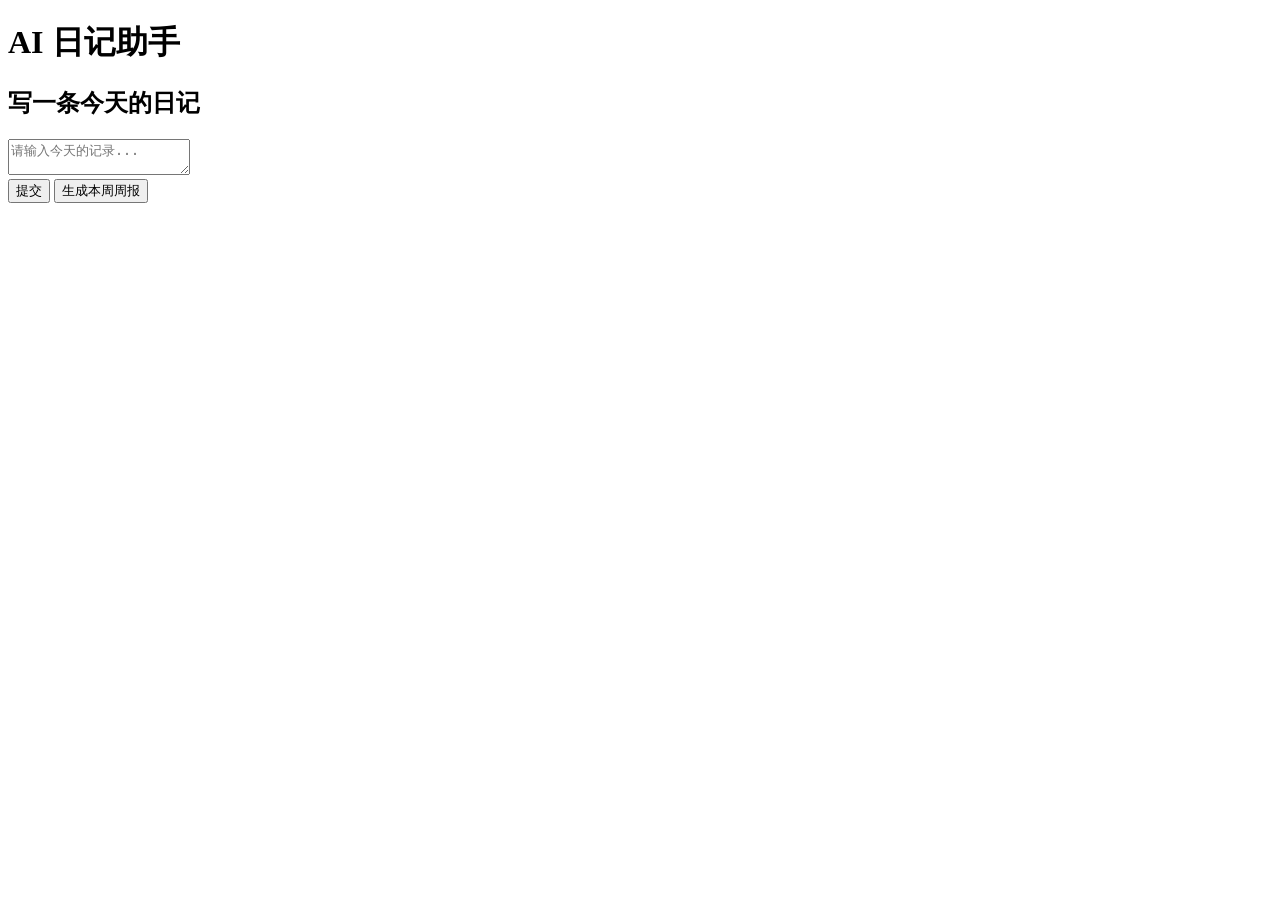
==== templates/index.html @ cc6b8a77 "优化周报生成" ====
<!DOCTYPE html>
<html lang="zh-CN">
<head>
    <meta charset="UTF-8" />
    <meta name="viewport" content="width=device-width, initial-scale=1.0" />
    <title>AI 日记助手</title>
    <link rel="stylesheet" href="{{ url_for('static', path='/style.css') }}">
</head>
<body>
    <h1>AI 日记助手</h1>

    <div class="card">
        <h2>写一条今天的日记</h2>
        <textarea id="content" placeholder="请输入今天的记录..."></textarea>
        <br />
        <button onclick="submitEntry()" id="submitBtn">提交</button>
        <button onclick="loadWeeklyReport()" id="weeklyBtn" class="secondary-btn" onClick="loadWeeklyReport()">生成本周周报</button>
    </div>

    <div class="card" id="weeklyReportCard" style="display: none;">
        <h2>本周周报</h2>

        <div id="weeklyLoading" class="loading-box" style="display: none;">
            正在分析本周记录...
        </div>

        <div id="weeklyReportContent" style="display: none;">
            <p id="weeklySummary"></p>
            <p id="moodOverview"></p>

            <h3>本周重点待办</h3>
            <ul id="weeklyTodos"></ul>

            <p id="nextWeekSuggestion"></p>
        </div>
    </div>
    <div id="entries"></div>
    <script>
        async function loadEntries() {
            const container = document.getElementById("entries");

            if (!container) {
                console.error("找不到 #entries 容器");
                return;
            }

            const res = await fetch("/entries");

            if (!res.ok) {
                throw new Error("获取日记列表失败");
            }

            const data = await res.json();
            container.innerHTML = "";

            data.forEach(entry => {
                const todosHtml = (entry.todos || []).length
                    ? `<ul>${entry.todos.map(todo => `<li>${todo}</li>`).join("")}</ul>`
                    : `<p>暂无待办</p>`;

                const html = `
                    <div class="card">
                        <h3>原文</h3>
                        <p>${entry.content}</p>

                        <h3>AI 总结</h3>
                        <p>${entry.summary || "暂无总结"}</p>

                        <h3>情绪</h3>
                        <div class="mood mood-${entry.mood || "未知"}">${entry.mood || "未知"}</div>

                        <h3>待办事项</h3>
                        ${todosHtml}

                        <div class="meta">创建时间：${formatDate(entry.created_at)}</div>
                    </div>
                `;

                container.innerHTML += html;
            });
        }

        async function submitEntry() {
            const contentInput = document.getElementById("content")
            const button = document.getElementById("submitBtn")
            const content = document.getElementById("content").value.trim();

            if (!content) {
                alert("请输入日记内容");
                return;
            }

            button.disabled = true
            button.textContent = "分析中..."

            try{
                const res = await fetch("/entries",{
                    method: "POST",
                    headers: {
                        "content-type": "application/json"
                    },
                    body: JSON.stringify({ content })
                })
                if (!res.ok) {
                    alert("提交失败");
                    return;
                }

                contentInput.value=""
                await loadEntries()

            } catch(error){
                alert("请求失败，请稍后重试")
            }finally{
                button.disabled = false
                button.textContent = "提交"
            }

            document.getElementById("content").value = "";
            await loadEntries();
        }

        loadEntries();

        function formatDate(dateString) {
            const date = new Date(dateString);

            const year = date.getFullYear();
            const month = String(date.getMonth() + 1).padStart(2, "0");
            const day = String(date.getDate()).padStart(2, "0");
            const hours = String(date.getHours()).padStart(2, "0");
            const minutes = String(date.getMinutes()).padStart(2, "0");

            return `${year}-${month}-${day} ${hours}:${minutes}`;
        }

        async function deleteEntry(entryId) {
            const ok = confirm("确认删除这条日记吗？");
            if (!ok) return;

            try {
                const res = await fetch(`/entries/${entryId}`, {
                    method: "DELETE"
                });

                if (!res.ok) {
                    alert("删除失败");
                    return;
                }

                await loadEntries();
            } catch (error) {
                alert("请求失败，请稍后重试");
            }
        }

        let weeklyReportLoading = false;

        async function loadWeeklyReport() {
            if (weeklyReportLoading) return;

            const btn = document.getElementById("weeklyBtn");
            const card = document.getElementById("weeklyReportCard");
            const loadingBox = document.getElementById("weeklyLoading");
            const contentBox = document.getElementById("weeklyReportContent");
            const todosEl = document.getElementById("weeklyTodos");

            weeklyReportLoading = true;
            btn.disabled = true;
            btn.textContent = "分析中...";
            btn.classList.add("is-loading");

            card.style.display = "block";
            loadingBox.style.display = "block";
            loadingBox.textContent = "正在分析本周记录...";
            contentBox.style.display = "none";
            todosEl.innerHTML = "";

            try {
                const res = await fetch("/weekly-report");

                if (!res.ok) {
                    throw new Error("周报请求失败");
                }

                const data = await res.json();

                document.getElementById("weeklySummary").textContent =
                    "本周总结：" + (data.weekly_summary || "暂无");
                document.getElementById("moodOverview").textContent =
                    "情绪概览：" + (data.mood_overview || "暂无");
                document.getElementById("nextWeekSuggestion").textContent =
                    "下周建议：" + (data.next_week_suggestion || "暂无");

                (data.key_todos || []).forEach(todo => {
                    const li = document.createElement("li");
                    li.textContent = todo;
                    todosEl.appendChild(li);
                });

                loadingBox.style.display = "none";
                contentBox.style.display = "block";
            } catch (error) {
                loadingBox.style.display = "block";
                loadingBox.textContent = "周报生成失败，请稍后重试。";
                contentBox.style.display = "none";
            } finally {
                weeklyReportLoading = false;
                btn.disabled = false;
                btn.textContent = "生成本周周报";
                btn.classList.remove("is-loading");
            }
        }
    </script>
</body>
</html>
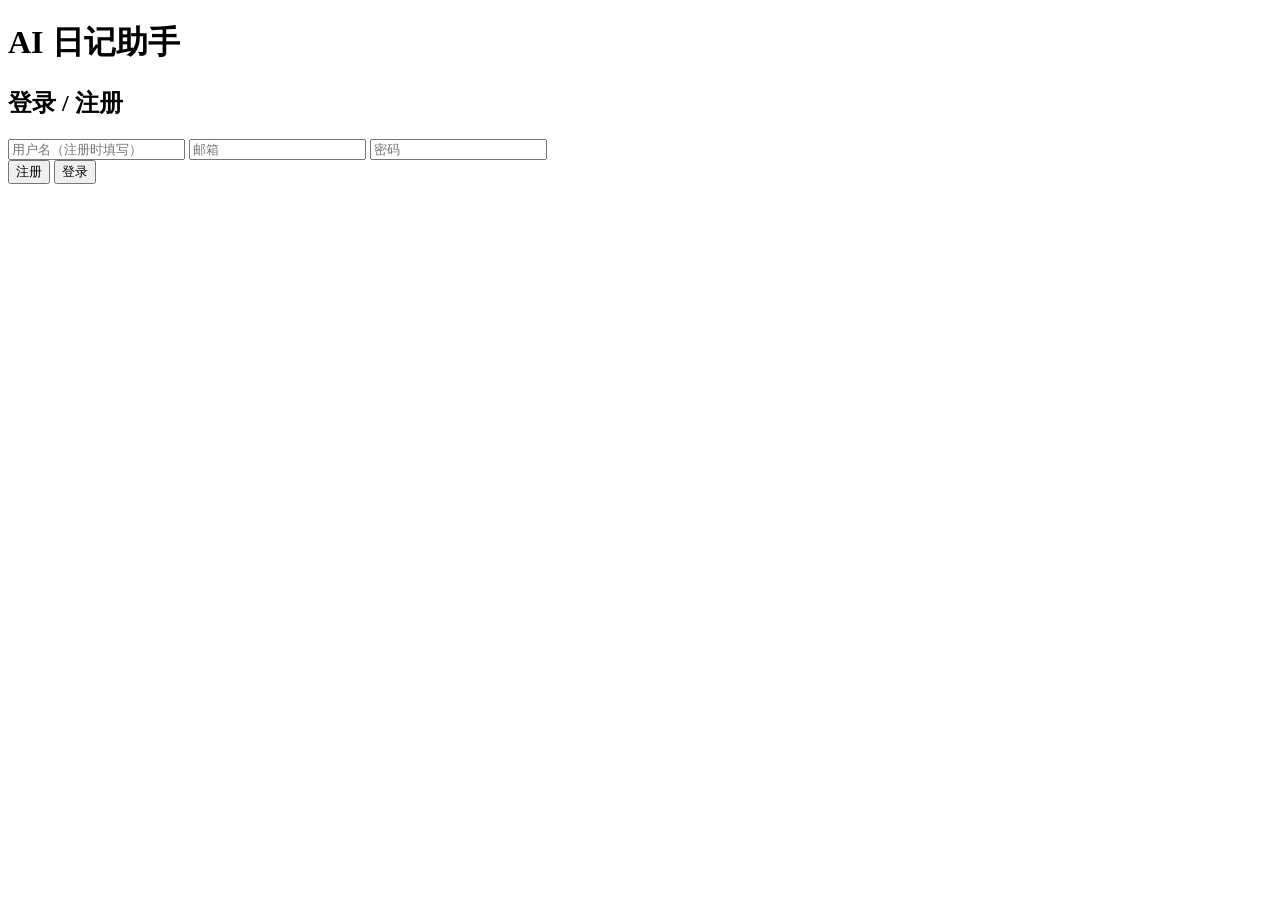
==== commit 55544547: "finish frontend auth flow and user greeting" ====
--- a/templates/index.html
+++ b/templates/index.html
@@ -8,34 +8,165 @@
 </head>
 <body>
     <h1>AI 日记助手</h1>
-
-    <div class="card">
-        <h2>写一条今天的日记</h2>
-        <textarea id="content" placeholder="请输入今天的记录..."></textarea>
-        <br />
-        <button onclick="submitEntry()" id="submitBtn">提交</button>
-        <button onclick="loadWeeklyReport()" id="weeklyBtn" class="secondary-btn" onClick="loadWeeklyReport()">生成本周周报</button>
+    <div id="authBox" class="card">
+        <h2>登录 / 注册</h2>
+        <input id="authUsername" type="text" placeholder="用户名（注册时填写）" />
+        <input id="authEmail" type="email" placeholder="邮箱" />
+        <input id="authPassword" type="password" placeholder="密码" />
+
+        <div class="button-row">
+            <button onclick="register()">注册</button>
+            <button onclick="login()">登录</button>
+        </div>
+
+        <p id="authMessage"></p>
     </div>
-
-    <div class="card" id="weeklyReportCard" style="display: none;">
-        <h2>本周周报</h2>
-
-        <div id="weeklyLoading" class="loading-box" style="display: none;">
-            正在分析本周记录...
+    <div id="appBox" style="display:none;">
+        <div class="card">
+            <p id="currentUserText"></p>
+            <h2>写一条今天的日记</h2>
+            <textarea id="content" placeholder="请输入今天的记录..."></textarea>
+            <br />
+            <div class="button-row">
+                <button onclick="submitEntry()" id="submitBtn">提交</button>
+                <button onclick="loadWeeklyReport()" id="weeklyBtn" class="secondary-btn">生成本周周报</button>
+                <button onclick="logout()">退出登录</button>
+            </div>
         </div>
 
-        <div id="weeklyReportContent" style="display: none;">
-            <p id="weeklySummary"></p>
-            <p id="moodOverview"></p>
-
-            <h3>本周重点待办</h3>
-            <ul id="weeklyTodos"></ul>
-
-            <p id="nextWeekSuggestion"></p>
+        <div class="card" id="weeklyReportCard" style="display: none;">
+            <h2>本周周报</h2>
+
+            <div id="weeklyLoading" class="loading-box" style="display: none;">
+                正在分析本周记录...
+            </div>
+
+            <div id="weeklyReportContent" style="display: none;">
+                <p id="weeklySummary"></p>
+                <p id="moodOverview"></p>
+
+                <h3>本周重点待办</h3>
+                <ul id="weeklyTodos"></ul>
+
+                <p id="nextWeekSuggestion"></p>
+            </div>
         </div>
+        <div id="entries"></div>
     </div>
-    <div id="entries"></div>
     <script>
+        function setAuthMessage(msg) {
+            document.getElementById("authMessage").textContent = msg;
+        }
+
+        function getToken() {
+            return localStorage.getItem("token");
+        }
+
+        function showApp() {
+            const token = getToken();
+
+            if (token) {
+                document.getElementById("authBox").style.display = "none";
+                document.getElementById("appBox").style.display = "block";
+                loadCurrentUser();
+                loadEntries();
+            } else {
+                document.getElementById("authBox").style.display = "block";
+                document.getElementById("appBox").style.display = "none";
+            }
+        }
+
+        async function loadCurrentUser() {
+            const token = getToken();
+            if (!token) return;
+
+            const res = await fetch("/me", {
+                headers: {
+                    "Authorization": `Bearer ${token}`
+                }
+            });
+
+            if (res.status === 401) {
+                localStorage.removeItem("token");
+                setAuthMessage("登录已过期，请重新登录");
+                showApp();
+                return;
+            }
+
+            if (!res.ok) {
+                console.error("获取当前用户失败");
+                return;
+            }
+
+            const data = await res.json();
+            document.getElementById("currentUserText").textContent = `你好，${data.username}`;
+        }
+
+        async function register() {
+            const username = document.getElementById("authUsername").value.trim();
+            const email = document.getElementById("authEmail").value.trim();
+            const password = document.getElementById("authPassword").value.trim();
+
+            if (!username || !email || !password) {
+                setAuthMessage("注册时请把用户名、邮箱、密码都填完整");
+                return;
+            }
+
+            const res = await fetch("/register", {
+                method: "POST",
+                headers: {
+                    "Content-Type": "application/json"
+                },
+                body: JSON.stringify({ username, email, password })
+            });
+
+            const data = await res.json();
+
+            if (!res.ok) {
+                setAuthMessage(data.detail || "注册失败");
+                return;
+            }
+
+            setAuthMessage("注册成功，请直接登录");
+        }
+
+        async function login() {
+            const email = document.getElementById("authEmail").value.trim();
+            const password = document.getElementById("authPassword").value.trim();
+
+            if (!email || !password) {
+                setAuthMessage("登录时请输入邮箱和密码");
+                return;
+            }
+
+            const formData = new URLSearchParams();
+            formData.append("username", email);
+            formData.append("password", password);
+
+            const res = await fetch("/login", {
+                method: "POST",
+                headers: {
+                    "Content-Type": "application/x-www-form-urlencoded"
+                },
+                body: formData
+            });
+
+            const data = await res.json();
+
+            if (!res.ok) {
+                setAuthMessage(data.detail || "登录失败");
+                return;
+            }
+
+            localStorage.setItem("token", data.access_token);
+            setAuthMessage("登录成功");
+            showApp();
+        }
+
+        function logout() {
+            localStorage.removeItem("token");
+            location.reload();
+        }
         async function loadEntries() {
             const container = document.getElementById("entries");
 
@@ -44,7 +175,18 @@
                 return;
             }
 
-            const res = await fetch("/entries");
+            const token = getToken();
+            const res = await fetch("/entries", {
+                headers: {
+                    "Authorization": `Bearer ${token}`
+                }
+            });
+            if (res.status === 401) {
+                localStorage.removeItem("token");
+                setAuthMessage("登录已过期，请重新登录");
+                showApp();
+                return;
+            }
 
             if (!res.ok) {
                 throw new Error("获取日记列表失败");
@@ -73,6 +215,7 @@
                         ${todosHtml}
 
                         <div class="meta">创建时间：${formatDate(entry.created_at)}</div>
+                        <button onclick="deleteEntry(${entry.id})">删除</button>
                     </div>
                 `;
 
@@ -81,6 +224,7 @@
         }
 
         async function submitEntry() {
+            const token = getToken();
             const contentInput = document.getElementById("content")
             const button = document.getElementById("submitBtn")
             const content = document.getElementById("content").value.trim();
@@ -94,10 +238,11 @@
             button.textContent = "分析中..."
 
             try{
-                const res = await fetch("/entries",{
+                const res = await fetch("/entries", {
                     method: "POST",
                     headers: {
-                        "content-type": "application/json"
+                        "Content-Type": "application/json",
+                        "Authorization": `Bearer ${token}`
                     },
                     body: JSON.stringify({ content })
                 })
@@ -115,12 +260,11 @@
                 button.disabled = false
                 button.textContent = "提交"
             }
-
-            document.getElementById("content").value = "";
-            await loadEntries();
-        }
-
-        loadEntries();
+        }
+
+        window.onload = showApp;
+
+
 
         function formatDate(dateString) {
             const date = new Date(dateString);
@@ -135,12 +279,16 @@
         }
 
         async function deleteEntry(entryId) {
+            const token = getToken();
             const ok = confirm("确认删除这条日记吗？");
             if (!ok) return;
 
             try {
                 const res = await fetch(`/entries/${entryId}`, {
-                    method: "DELETE"
+                    method: "DELETE",
+                    headers: {
+                        "Authorization": `Bearer ${token}`
+                    }
                 });
 
                 if (!res.ok) {
@@ -159,6 +307,7 @@
         async function loadWeeklyReport() {
             if (weeklyReportLoading) return;
 
+            const token = getToken();
             const btn = document.getElementById("weeklyBtn");
             const card = document.getElementById("weeklyReportCard");
             const loadingBox = document.getElementById("weeklyLoading");
@@ -177,7 +326,11 @@
             todosEl.innerHTML = "";
 
             try {
-                const res = await fetch("/weekly-report");
+                const res = await fetch("/weekly-report", {
+                    headers: {
+                        "Authorization": `Bearer ${token}`
+                    }
+                });
 
                 if (!res.ok) {
                     throw new Error("周报请求失败");
@@ -218,10 +371,3 @@
 
 
 
-
-
-
-
-
-
-
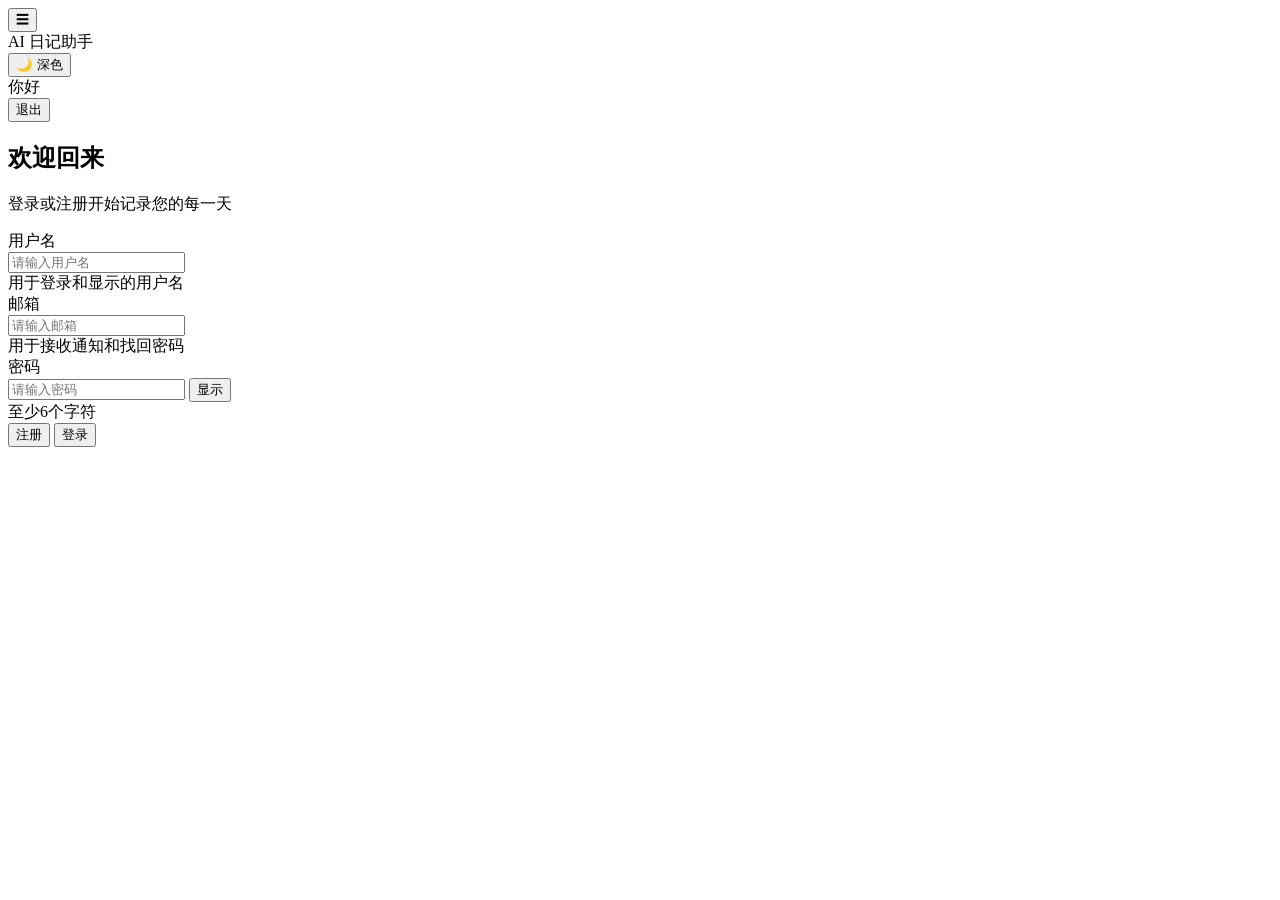
==== commit d4b6552b: "页面优化" ====
--- a/templates/index.html
+++ b/templates/index.html
@@ -4,58 +4,243 @@
     <meta charset="UTF-8" />
     <meta name="viewport" content="width=device-width, initial-scale=1.0" />
     <title>AI 日记助手</title>
+    <link rel="preconnect" href="https://fonts.googleapis.com">
+    <link rel="preconnect" href="https://fonts.gstatic.com" crossorigin>
+    <link href="https://fonts.googleapis.com/css2?family=Inter:wght@400;500;600;700&family=Noto+Sans+SC:wght@400;500;600;700&display=swap" rel="stylesheet">
     <link rel="stylesheet" href="{{ url_for('static', path='/style.css') }}">
 </head>
 <body>
-    <h1>AI 日记助手</h1>
-    <div id="authBox" class="card">
-        <h2>登录 / 注册</h2>
-        <input id="authUsername" type="text" placeholder="用户名（注册时填写）" />
-        <input id="authEmail" type="email" placeholder="邮箱" />
-        <input id="authPassword" type="password" placeholder="密码" />
-
-        <div class="button-row">
-            <button onclick="register()">注册</button>
-            <button onclick="login()">登录</button>
+    <div class="app-container">
+        <!-- 背景装饰 -->
+        <div class="bg-decoration" aria-hidden="true">
+            <div class="bg-pattern"></div>
         </div>
 
-        <p id="authMessage"></p>
-    </div>
-    <div id="appBox" style="display:none;">
-        <div class="card">
-            <p id="currentUserText"></p>
-            <h2>写一条今天的日记</h2>
-            <textarea id="content" placeholder="请输入今天的记录..."></textarea>
-            <br />
-            <div class="button-row">
-                <button onclick="submitEntry()" id="submitBtn">提交</button>
-                <button onclick="loadWeeklyReport()" id="weeklyBtn" class="secondary-btn">生成本周周报</button>
-                <button onclick="logout()">退出登录</button>
+        <!-- 侧边栏 -->
+        <aside class="sidebar" id="sidebar" role="navigation" aria-label="侧边导航">
+            <!-- 侧边栏头部 -->
+            <div class="sidebar-header">
+                <div class="user-avatar" role="button" tabindex="0" aria-label="用户头像">
+                    <img src="https://api.dicebear.com/7.x/avataaars/svg?seed=user" alt="用户头像" class="avatar-img">
+                    <span class="avatar-text" id="sidebarUserName"></span>
+                </div>
+            </div>
+
+            <!-- 新对话按钮 -->
+            <button class="btn btn-primary btn-new-chat" onclick="newEntry()" aria-label="新建日记">
+                <span>新日记</span>
+            </button>
+
+            <!-- 侧边栏菜单 -->
+            <nav class="sidebar-menu" aria-label="侧边栏菜单">
+                <button class="sidebar-menu-item" onclick="window.location.href='/upload'" aria-label="文件上传">
+                    <span>文件上传</span>
+                </button>
+            </nav>
+
+            <!-- 历史记录区域 -->
+            <div class="history-section">
+                <div class="history-header">
+                    <span class="history-title">历史记录</span>
+                </div>
+                <div class="history-list" id="historyList" role="list"></div>
+            </div>
+        </aside>
+
+        <!-- 主内容区 -->
+        <main class="main-content" role="main" id="mainContent">
+            <!-- 导航栏 -->
+            <nav class="navbar" role="navigation" aria-label="主导航">
+                <div class="navbar-content">
+                    <div class="nav-left">
+                        <button class="navbar-sidebar-toggle" id="sidebarToggle" onclick="toggleSidebar()" aria-label="切换侧边栏显示">
+                            <span class="toggle-icon">☰</span>
+                        </button>
+                        <div class="nav-brand">
+                            <span class="brand-text">AI 日记助手</span>
+                        </div>
+                    </div>
+                    <div class="nav-actions">
+                        <button class="theme-toggle" id="themeToggle" onclick="toggleTheme()" aria-label="切换主题">
+                            <span class="theme-icon">🌙</span>
+                            <span class="theme-text">深色</span>
+                        </button>
+                        <div class="user-info-nav">
+                            <span class="user-greeting-nav">你好</span>
+                            <span class="user-name-nav" id="currentUserText"></span>
+                        </div>
+                        <button class="btn btn-ghost btn-sm" onclick="logout()" aria-label="退出登录">
+                            <span>退出</span>
+                        </button>
+                    </div>
+                </div>
+            </nav>
+
+            <!-- 内容区域 -->
+            <div class="content-wrapper">
+                <!-- 认证区域 -->
+                <section class="auth-container" id="authBox" aria-labelledby="authTitle">
+                    <div class="auth-card">
+                        <div class="auth-header">
+                            <h2 class="auth-title" id="authTitle">欢迎回来</h2>
+                            <p class="auth-subtitle">登录或注册开始记录您的每一天</p>
+                        </div>
+
+                        <form class="auth-form" novalidate>
+                            <div class="form-group">
+                                <label class="form-label" for="authUsername">用户名</label>
+                                <div class="input-wrapper">
+                                    <input id="authUsername" type="text" 
+                                           name="username"
+                                           placeholder="请输入用户名" 
+                                           autocomplete="username"
+                                           aria-required="true"
+                                           aria-describedby="usernameHint" />
+                                </div>
+                                <span class="input-helper" id="usernameHint">用于登录和显示的用户名</span>
+                            </div>
+
+                            <div class="form-group">
+                                <label class="form-label" for="authEmail">邮箱</label>
+                                <div class="input-wrapper">
+                                    <input id="authEmail" type="email" 
+                                           name="email"
+                                           placeholder="请输入邮箱" 
+                                           autocomplete="email"
+                                           aria-required="true"
+                                           aria-describedby="emailHint" />
+                                </div>
+                                <span class="input-helper" id="emailHint">用于接收通知和找回密码</span>
+                            </div>
+
+                            <div class="form-group">
+                                <label class="form-label" for="authPassword">密码</label>
+                                <div class="input-wrapper">
+                                    <input id="authPassword" type="password" 
+                                           name="password"
+                                           placeholder="请输入密码" 
+                                           autocomplete="current-password"
+                                           aria-required="true"
+                                           aria-describedby="passwordHint" />
+                                    <button class="toggle-password" 
+                                            type="button"
+                                            onclick="togglePassword()"
+                                            aria-label="显示或隐藏密码"
+                                            aria-pressed="false">
+                                        <span class="toggle-text">显示</span>
+                                    </button>
+                                </div>
+                                <span class="input-helper" id="passwordHint">至少6个字符</span>
+                            </div>
+
+                            <div class="auth-message" id="authMessage" role="alert" aria-live="polite"></div>
+
+                            <div class="auth-actions">
+                                <button type="button" class="btn btn-primary" onclick="register()" aria-label="注册新账户">
+                                    <span>注册</span>
+                                </button>
+                                <button type="button" class="btn btn-secondary" onclick="login()" aria-label="登录现有账户">
+                                    <span>登录</span>
+                                </button>
+                            </div>
+                        </form>
+                    </div>
+                </section>
+
+                <!-- 应用区域 -->
+                <section id="appBox" class="app-container-content" aria-labelledby="appTitle">
+                    <!-- 写日记卡片 -->
+                    <div class="card">
+                        <div class="card-header">
+                            <h2 class="card-title" id="appTitle">
+                                <span>写一条今天的日记</span>
+                            </h2>
+                        </div>
+                        <div class="card-body">
+                            <textarea id="content" 
+                                      placeholder="今天发生了什么有趣的事情？记录下来吧..."
+                                      aria-label="日记内容输入框"
+                                      aria-describedby="contentHint"
+                                      rows="6"></textarea>
+                            <span class="input-helper" id="contentHint">记录您的想法、感受和经历</span>
+                        </div>
+                        <div class="card-footer">
+                            <div class="button-row">
+                                <button class="btn btn-primary" onclick="submitEntry()" id="submitBtn" aria-label="提交日记">
+                                    <span>提交</span>
+                                </button>
+                                <button class="btn btn-outline" onclick="loadWeeklyReport()" id="weeklyBtn" aria-label="生成本周周报">
+                                    <span>生成本周周报</span>
+                                </button>
+                            </div>
+                        </div>
+                    </div>
+
+                    <!-- 周报卡片 -->
+                    <div class="card weekly-report-card" id="weeklyReportCard" aria-labelledby="weeklyReportTitle">
+                        <div class="card-header">
+                            <h2 class="card-title" id="weeklyReportTitle">
+                                <span>本周周报</span>
+                            </h2>
+                        </div>
+                        <div class="card-body">
+                            <div id="weeklyLoading" class="loading-container" aria-live="polite">
+                                <div class="loading-spinner" aria-hidden="true"></div>
+                                <span>正在分析本周记录...</span>
+                            </div>
+                            <div id="weeklyReportContent" aria-live="polite">
+                                <div class="report-section">
+                                    <div class="section-content">
+                                        <h3 class="section-title">本周总结</h3>
+                                        <p id="weeklySummary"></p>
+                                    </div>
+                                </div>
+
+                                <div class="report-section">
+                                    <div class="section-content">
+                                        <h3 class="section-title">情绪概览</h3>
+                                        <p id="moodOverview"></p>
+                                    </div>
+                                </div>
+
+                                <div class="report-section">
+                                    <div class="section-content">
+                                        <h3 class="section-title">本周重点待办</h3>
+                                        <ul id="weeklyTodos" class="todo-list" role="list"></ul>
+                                    </div>
+                                </div>
+
+                                <div class="report-section">
+                                    <div class="section-content">
+                                        <h3 class="section-title">下周建议</h3>
+                                        <p id="nextWeekSuggestion"></p>
+                                    </div>
+                                </div>
+                            </div>
+                        </div>
+                    </div>
+
+                    <!-- 日记列表 -->
+                    <div id="entries" class="entries-container" aria-live="polite"></div>
+                </section>
+            </div>
+        </main>
+
+        <!-- Toast 提示 -->
+        <div class="toast-container" id="toastContainer" role="status" aria-live="polite">
+            <div class="toast" id="toast" role="alert">
+                <div class="toast-content">
+                    <span class="toast-message" id="toastMessage"></span>
+                </div>
             </div>
         </div>
-
-        <div class="card" id="weeklyReportCard" style="display: none;">
-            <h2>本周周报</h2>
-
-            <div id="weeklyLoading" class="loading-box" style="display: none;">
-                正在分析本周记录...
-            </div>
-
-            <div id="weeklyReportContent" style="display: none;">
-                <p id="weeklySummary"></p>
-                <p id="moodOverview"></p>
-
-                <h3>本周重点待办</h3>
-                <ul id="weeklyTodos"></ul>
-
-                <p id="nextWeekSuggestion"></p>
-            </div>
-        </div>
-        <div id="entries"></div>
     </div>
+
     <script>
         function setAuthMessage(msg) {
-            document.getElementById("authMessage").textContent = msg;
+            const authMessage = document.getElementById("authMessage");
+            authMessage.textContent = msg;
+            authMessage.style.display = msg ? "block" : "none";
         }
 
         function getToken() {
@@ -64,15 +249,31 @@
 
         function showApp() {
             const token = getToken();
-
+            const authBox = document.getElementById("authBox");
+            const appBox = document.getElementById("appBox");
+            const sidebar = document.getElementById("sidebar");
+            const isDesktop = window.innerWidth >= 1024;
+            
             if (token) {
-                document.getElementById("authBox").style.display = "none";
-                document.getElementById("appBox").style.display = "block";
+                authBox.style.display = "none";
+                appBox.style.display = "block";
+                sidebar.style.display = "flex";
+                
+                if (isDesktop) {
+                    sidebar.classList.add("sidebar-visible");
+                    sidebar.classList.remove("sidebar-hidden");
+                } else {
+                    sidebar.classList.add("sidebar-hidden");
+                    sidebar.classList.remove("sidebar-visible");
+                }
+                
                 loadCurrentUser();
                 loadEntries();
+                loadHistory();
             } else {
-                document.getElementById("authBox").style.display = "block";
-                document.getElementById("appBox").style.display = "none";
+                authBox.style.display = "block";
+                appBox.style.display = "none";
+                sidebar.style.display = "none";
             }
         }
 
@@ -80,26 +281,40 @@
             const token = getToken();
             if (!token) return;
 
-            const res = await fetch("/me", {
-                headers: {
-                    "Authorization": `Bearer ${token}`
-                }
-            });
-
-            if (res.status === 401) {
-                localStorage.removeItem("token");
-                setAuthMessage("登录已过期，请重新登录");
-                showApp();
-                return;
-            }
-
-            if (!res.ok) {
-                console.error("获取当前用户失败");
-                return;
-            }
-
-            const data = await res.json();
-            document.getElementById("currentUserText").textContent = `你好，${data.username}`;
+            try {
+                const res = await fetch("/me", {
+                    headers: { "Authorization": `Bearer ${token}` }
+                });
+
+                if (res.status === 401) {
+                    localStorage.removeItem("token");
+                    setAuthMessage("登录已过期，请重新登录");
+                    showApp();
+                    return;
+                }
+
+                if (!res.ok) {
+                    console.error("获取当前用户失败");
+                    return;
+                }
+
+                const data = await res.json();
+                document.getElementById("currentUserText").textContent = data.username;
+                document.getElementById("sidebarUserName").textContent = data.username;
+            } catch (error) {
+                console.error("加载用户信息失败:", error);
+            }
+        }
+
+        function togglePassword() {
+            const passwordInput = document.getElementById("authPassword");
+            const toggleBtn = document.querySelector('.toggle-password');
+            const toggleText = toggleBtn.querySelector('.toggle-text');
+            const isPassword = passwordInput.type === "password";
+            
+            passwordInput.type = isPassword ? "text" : "password";
+            toggleText.textContent = isPassword ? "隐藏" : "显示";
+            toggleBtn.setAttribute('aria-pressed', isPassword ? 'true' : 'false');
         }
 
         async function register() {
@@ -112,22 +327,25 @@
                 return;
             }
 
-            const res = await fetch("/register", {
-                method: "POST",
-                headers: {
-                    "Content-Type": "application/json"
-                },
-                body: JSON.stringify({ username, email, password })
-            });
-
-            const data = await res.json();
-
-            if (!res.ok) {
-                setAuthMessage(data.detail || "注册失败");
-                return;
-            }
-
-            setAuthMessage("注册成功，请直接登录");
+            try {
+                const res = await fetch("/register", {
+                    method: "POST",
+                    headers: { "Content-Type": "application/json" },
+                    body: JSON.stringify({ username, email, password })
+                });
+
+                const data = await res.json();
+
+                if (!res.ok) {
+                    setAuthMessage(data.detail || "注册失败");
+                    return;
+                }
+
+                setAuthMessage("注册成功，请登录");
+            } catch (error) {
+                setAuthMessage("网络错误，请稍后重试");
+                console.error("注册失败:", error);
+            }
         }
 
         async function login() {
@@ -139,105 +357,220 @@
                 return;
             }
 
-            const formData = new URLSearchParams();
-            formData.append("username", email);
-            formData.append("password", password);
-
-            const res = await fetch("/login", {
-                method: "POST",
-                headers: {
-                    "Content-Type": "application/x-www-form-urlencoded"
-                },
-                body: formData
-            });
-
-            const data = await res.json();
-
-            if (!res.ok) {
-                setAuthMessage(data.detail || "登录失败");
-                return;
-            }
-
-            localStorage.setItem("token", data.access_token);
-            setAuthMessage("登录成功");
-            showApp();
+            try {
+                const formData = new URLSearchParams();
+                formData.append("username", email);
+                formData.append("password", password);
+
+                const res = await fetch("/login", {
+                    method: "POST",
+                    headers: { "Content-Type": "application/x-www-form-urlencoded" },
+                    body: formData
+                });
+
+                const data = await res.json();
+
+                if (!res.ok) {
+                    setAuthMessage(data.detail || "登录失败");
+                    return;
+                }
+
+                localStorage.setItem("token", data.access_token);
+                showToast("登录成功", "success");
+                showApp();
+            } catch (error) {
+                setAuthMessage("网络错误，请稍后重试");
+                console.error("登录失败:", error);
+            }
         }
 
         function logout() {
             localStorage.removeItem("token");
             location.reload();
         }
+
+        function newEntry() {
+            document.getElementById("content").value = "";
+            document.getElementById("content").focus();
+            document.getElementById("entries").scrollIntoView({ behavior: 'smooth', block: 'start' });
+        }
+
+        async function loadHistory() {
+            const container = document.getElementById("historyList");
+            if (!container) return;
+
+            const token = getToken();
+            
+            try {
+                const res = await fetch("/entries", {
+                    headers: { "Authorization": `Bearer ${token}` }
+                });
+
+                if (res.status === 401) {
+                    localStorage.removeItem("token");
+                    showApp();
+                    return;
+                }
+
+                if (!res.ok) {
+                    throw new Error("获取历史记录失败");
+                }
+
+                const data = await res.json();
+                container.innerHTML = "";
+
+                if (data.length === 0) {
+                    container.innerHTML = `
+                        <div class="history-empty" role="status">
+                            <span>暂无历史记录</span>
+                        </div>
+                    `;
+                    return;
+                }
+
+                data.forEach(entry => {
+                    const preview = entry.content.substring(0, 40) + (entry.content.length > 40 ? "..." : "");
+                    const html = `
+                        <button class="history-item" 
+                                onclick="viewEntry(${entry.id})"
+                                aria-label="查看日记: ${preview}">
+                            <span class="history-preview">${preview}</span>
+                            <span class="history-date">${formatDate(entry.created_at)}</span>
+                        </button>
+                    `;
+                    container.innerHTML += html;
+                });
+            } catch (error) {
+                console.error("加载历史记录失败:", error);
+            }
+        }
+
+        async function viewEntry(entryId) {
+            const token = getToken();
+            try {
+                const res = await fetch(`/entries/${entryId}`, {
+                    headers: { "Authorization": `Bearer ${token}` }
+                });
+
+                if (!res.ok) {
+                    throw new Error("获取日记详情失败");
+                }
+
+                const data = await res.json();
+                document.getElementById("content").value = data.content;
+                document.getElementById("content").focus();
+                
+                const element = document.getElementById("content");
+                element.scrollIntoView({ behavior: 'smooth', block: 'center' });
+            } catch (error) {
+                console.error("查看日记失败:", error);
+                showToast("查看失败", "error");
+            }
+        }
+
         async function loadEntries() {
             const container = document.getElementById("entries");
-
-            if (!container) {
-                console.error("找不到 #entries 容器");
-                return;
-            }
+            if (!container) return;
 
             const token = getToken();
-            const res = await fetch("/entries", {
-                headers: {
-                    "Authorization": `Bearer ${token}`
-                }
-            });
-            if (res.status === 401) {
-                localStorage.removeItem("token");
-                setAuthMessage("登录已过期，请重新登录");
-                showApp();
-                return;
-            }
-
-            if (!res.ok) {
-                throw new Error("获取日记列表失败");
-            }
-
-            const data = await res.json();
-            container.innerHTML = "";
-
-            data.forEach(entry => {
-                const todosHtml = (entry.todos || []).length
-                    ? `<ul>${entry.todos.map(todo => `<li>${todo}</li>`).join("")}</ul>`
-                    : `<p>暂无待办</p>`;
-
-                const html = `
-                    <div class="card">
-                        <h3>原文</h3>
-                        <p>${entry.content}</p>
-
-                        <h3>AI 总结</h3>
-                        <p>${entry.summary || "暂无总结"}</p>
-
-                        <h3>情绪</h3>
-                        <div class="mood mood-${entry.mood || "未知"}">${entry.mood || "未知"}</div>
-
-                        <h3>待办事项</h3>
-                        ${todosHtml}
-
-                        <div class="meta">创建时间：${formatDate(entry.created_at)}</div>
-                        <button onclick="deleteEntry(${entry.id})">删除</button>
+            
+            try {
+                const res = await fetch("/entries", {
+                    headers: { "Authorization": `Bearer ${token}` }
+                });
+
+                if (res.status === 401) {
+                    localStorage.removeItem("token");
+                    setAuthMessage("登录已过期，请重新登录");
+                    showApp();
+                    return;
+                }
+
+                if (!res.ok) {
+                    throw new Error("获取日记列表失败");
+                }
+
+                const data = await res.json();
+                container.innerHTML = "";
+
+                if (data.length === 0) {
+                    container.innerHTML = `
+                        <div class="empty-state" role="status">
+                            <p>暂无日记记录，开始写第一篇吧！</p>
+                        </div>
+                    `;
+                    return;
+                }
+
+                data.forEach(entry => {
+                    const todosHtml = (entry.todos || []).length
+                        ? `<ul class="todo-list" role="list">${entry.todos.map((todo, i) => `<li role="listitem"><span class="todo-number">${i + 1}</span>${todo}</li>`).join("")}</ul>`
+                        : `<p class="no-todo">暂无待办</p>`;
+
+                    const html = `
+                        <article class="card entry-card animate-fadeIn" aria-labelledby="entry-${entry.id}-title">
+                            <div class="entry-header">
+                                <div class="entry-mood mood-${entry.mood || "未知"}" aria-label="心情: ${entry.mood || '未知'}">
+                                    <span>${entry.mood || "未知"}</span>
+                                </div>
+                                <div class="entry-meta">${formatDate(entry.created_at)}</div>
+                            </div>
+
+                            <div class="entry-section">
+                                <h3 class="section-title" id="entry-${entry.id}-title">原文</h3>
+                                <p class="entry-content">${entry.content}</p>
+                            </div>
+
+                            <div class="entry-section">
+                                <h3 class="section-title">AI 总结</h3>
+                                <p class="entry-summary">${entry.summary || "暂无总结"}</p>
+                            </div>
+
+                            <div class="entry-section">
+                                <h3 class="section-title">待办事项</h3>
+                                ${todosHtml}
+                            </div>
+
+                            <button class="btn btn-danger btn-sm" 
+                                    onclick="deleteEntry(${entry.id})" 
+                                    aria-label="删除这条日记">
+                                <span>删除</span>
+                            </button>
+                        </article>
+                    `;
+
+                    container.innerHTML += html;
+                });
+            } catch (error) {
+                console.error("加载日记失败:", error);
+                container.innerHTML = `
+                    <div class="empty-state" role="status">
+                        <p>加载失败，请刷新页面重试</p>
                     </div>
                 `;
-
-                container.innerHTML += html;
-            });
+            }
         }
 
         async function submitEntry() {
             const token = getToken();
-            const contentInput = document.getElementById("content")
-            const button = document.getElementById("submitBtn")
-            const content = document.getElementById("content").value.trim();
-
+            const contentInput = document.getElementById("content");
+            const button = document.getElementById("submitBtn");
+            const content = contentInput.value.trim();
+            
             if (!content) {
-                alert("请输入日记内容");
+                showToast("请输入日记内容", "warning");
+                contentInput.focus();
                 return;
             }
 
-            button.disabled = true
-            button.textContent = "分析中..."
-
-            try{
+            button.disabled = true;
+            button.classList.add("is-loading");
+            button.innerHTML = `
+                <div class="btn-spinner" aria-hidden="true"></div>
+                <span>分析中...</span>
+            `;
+
+            try {
                 const res = await fetch("/entries", {
                     method: "POST",
                     headers: {
@@ -245,37 +578,38 @@
                         "Authorization": `Bearer ${token}`
                     },
                     body: JSON.stringify({ content })
-                })
-                if (!res.ok) {
-                    alert("提交失败");
-                    return;
-                }
-
-                contentInput.value=""
-                await loadEntries()
-
-            } catch(error){
-                alert("请求失败，请稍后重试")
-            }finally{
-                button.disabled = false
-                button.textContent = "提交"
-            }
-        }
-
-        window.onload = showApp;
-
-
+                });
+
+                if (!res.ok) {
+                    showToast("提交失败", "error");
+                    return;
+                }
+
+                contentInput.value = "";
+                showToast("提交成功", "success");
+                await loadEntries();
+                await loadHistory();
+
+            } catch (error) {
+                showToast("请求失败，请稍后重试", "error");
+                console.error("提交日记失败:", error);
+            } finally {
+                button.disabled = false;
+                button.classList.remove("is-loading");
+                button.innerHTML = `
+                    <span>提交</span>
+                `;
+            }
+        }
 
         function formatDate(dateString) {
             const date = new Date(dateString);
-
             const year = date.getFullYear();
             const month = String(date.getMonth() + 1).padStart(2, "0");
             const day = String(date.getDate()).padStart(2, "0");
             const hours = String(date.getHours()).padStart(2, "0");
             const minutes = String(date.getMinutes()).padStart(2, "0");
-
-            return `${year}-${month}-${day} ${hours}:${minutes}`;
+            return `${month}-${day} ${hours}:${minutes}`;
         }
 
         async function deleteEntry(entryId) {
@@ -286,19 +620,21 @@
             try {
                 const res = await fetch(`/entries/${entryId}`, {
                     method: "DELETE",
-                    headers: {
-                        "Authorization": `Bearer ${token}`
-                    }
-                });
-
-                if (!res.ok) {
-                    alert("删除失败");
-                    return;
-                }
-
+                    headers: { "Authorization": `Bearer ${token}` }
+                });
+
+                if (!res.ok) {
+                    showToast("删除失败", "error");
+                    return;
+                }
+
+                showToast("删除成功", "success");
                 await loadEntries();
-            } catch (error) {
-                alert("请求失败，请稍后重试");
+                await loadHistory();
+
+            } catch (error) {
+                showToast("请求失败，请稍后重试", "error");
+                console.error("删除日记失败:", error);
             }
         }
 
@@ -316,20 +652,20 @@
 
             weeklyReportLoading = true;
             btn.disabled = true;
-            btn.textContent = "分析中...";
             btn.classList.add("is-loading");
+            btn.innerHTML = `
+                <div class="btn-spinner" aria-hidden="true"></div>
+                <span>分析中...</span>
+            `;
 
             card.style.display = "block";
-            loadingBox.style.display = "block";
-            loadingBox.textContent = "正在分析本周记录...";
+            loadingBox.style.display = "flex";
             contentBox.style.display = "none";
             todosEl.innerHTML = "";
 
             try {
                 const res = await fetch("/weekly-report", {
-                    headers: {
-                        "Authorization": `Bearer ${token}`
-                    }
+                    headers: { "Authorization": `Bearer ${token}` }
                 });
 
                 if (!res.ok) {
@@ -338,36 +674,118 @@
 
                 const data = await res.json();
 
-                document.getElementById("weeklySummary").textContent =
-                    "本周总结：" + (data.weekly_summary || "暂无");
-                document.getElementById("moodOverview").textContent =
-                    "情绪概览：" + (data.mood_overview || "暂无");
-                document.getElementById("nextWeekSuggestion").textContent =
-                    "下周建议：" + (data.next_week_suggestion || "暂无");
-
-                (data.key_todos || []).forEach(todo => {
+                document.getElementById("weeklySummary").textContent = data.weekly_summary || "暂无";
+                document.getElementById("moodOverview").textContent = data.mood_overview || "暂无";
+                document.getElementById("nextWeekSuggestion").textContent = data.next_week_suggestion || "暂无";
+
+                (data.key_todos || []).forEach((todo, i) => {
                     const li = document.createElement("li");
-                    li.textContent = todo;
+                    li.setAttribute('role', 'listitem');
+                    li.innerHTML = `<span class="todo-number">${i + 1}</span>${todo}`;
                     todosEl.appendChild(li);
                 });
 
                 loadingBox.style.display = "none";
                 contentBox.style.display = "block";
-            } catch (error) {
-                loadingBox.style.display = "block";
-                loadingBox.textContent = "周报生成失败，请稍后重试。";
+
+            } catch (error) {
+                loadingBox.innerHTML = `
+                    <span>周报生成失败，请稍后重试</span>
+                `;
                 contentBox.style.display = "none";
+                console.error("加载周报失败:", error);
             } finally {
                 weeklyReportLoading = false;
                 btn.disabled = false;
-                btn.textContent = "生成本周周报";
                 btn.classList.remove("is-loading");
-            }
-        }
+                btn.innerHTML = `
+                    <span>生成本周周报</span>
+                `;
+            }
+        }
+
+        function showToast(message, type = "info") {
+            const toast = document.getElementById("toast");
+            const toastMessage = document.getElementById("toastMessage");
+
+            toastMessage.textContent = message;
+            toast.className = `toast toast-${type}`;
+
+            toast.style.display = "flex";
+
+            setTimeout(() => {
+                toast.classList.add("toast-hide");
+                setTimeout(() => {
+                    toast.style.display = "none";
+                    toast.classList.remove("toast-hide");
+                }, 300);
+            }, 3000);
+        }
+
+        function toggleSidebar() {
+            const sidebar = document.getElementById("sidebar");
+            const mainContent = document.getElementById("mainContent");
+            const sidebarToggle = document.getElementById("sidebarToggle");
+            
+            const isVisible = sidebar.classList.contains("sidebar-visible");
+            
+            if (isVisible) {
+                sidebar.classList.remove("sidebar-visible");
+                sidebar.classList.add("sidebar-hidden");
+                mainContent.classList.remove("main-content-expanded");
+            } else {
+                sidebar.classList.remove("sidebar-hidden");
+                sidebar.classList.add("sidebar-visible");
+                mainContent.classList.add("main-content-expanded");
+            }
+            
+            sidebarToggle.setAttribute('aria-expanded', !isVisible);
+            sidebar.setAttribute('aria-hidden', isVisible);
+        }
+
+        function getTheme() {
+            return localStorage.getItem("theme") || "dark";
+        }
+
+        function setTheme(theme) {
+            localStorage.setItem("theme", theme);
+            const html = document.documentElement;
+            const themeToggle = document.getElementById("themeToggle");
+            
+            if (theme === "dark") {
+                html.classList.add("dark-theme");
+                html.classList.remove("light-theme");
+                if (themeToggle) {
+                    themeToggle.querySelector('.theme-icon').textContent = '🌙';
+                    themeToggle.querySelector('.theme-text').textContent = '深色';
+                    themeToggle.setAttribute('aria-label', '切换到浅色主题');
+                }
+            } else {
+                html.classList.add("light-theme");
+                html.classList.remove("dark-theme");
+                if (themeToggle) {
+                    themeToggle.querySelector('.theme-icon').textContent = '☀️';
+                    themeToggle.querySelector('.theme-text').textContent = '浅色';
+                    themeToggle.setAttribute('aria-label', '切换到深色主题');
+                }
+            }
+        }
+
+        function toggleTheme() {
+            const currentTheme = getTheme();
+            const newTheme = currentTheme === "dark" ? "light" : "dark";
+            setTheme(newTheme);
+        }
+
+        function loadTheme() {
+            const savedTheme = getTheme();
+            setTheme(savedTheme);
+        }
+
+        window.onload = function() {
+            loadTheme();
+            showApp();
+        };
     </script>
 </body>
-</html>
-
-
-
-
+</html>
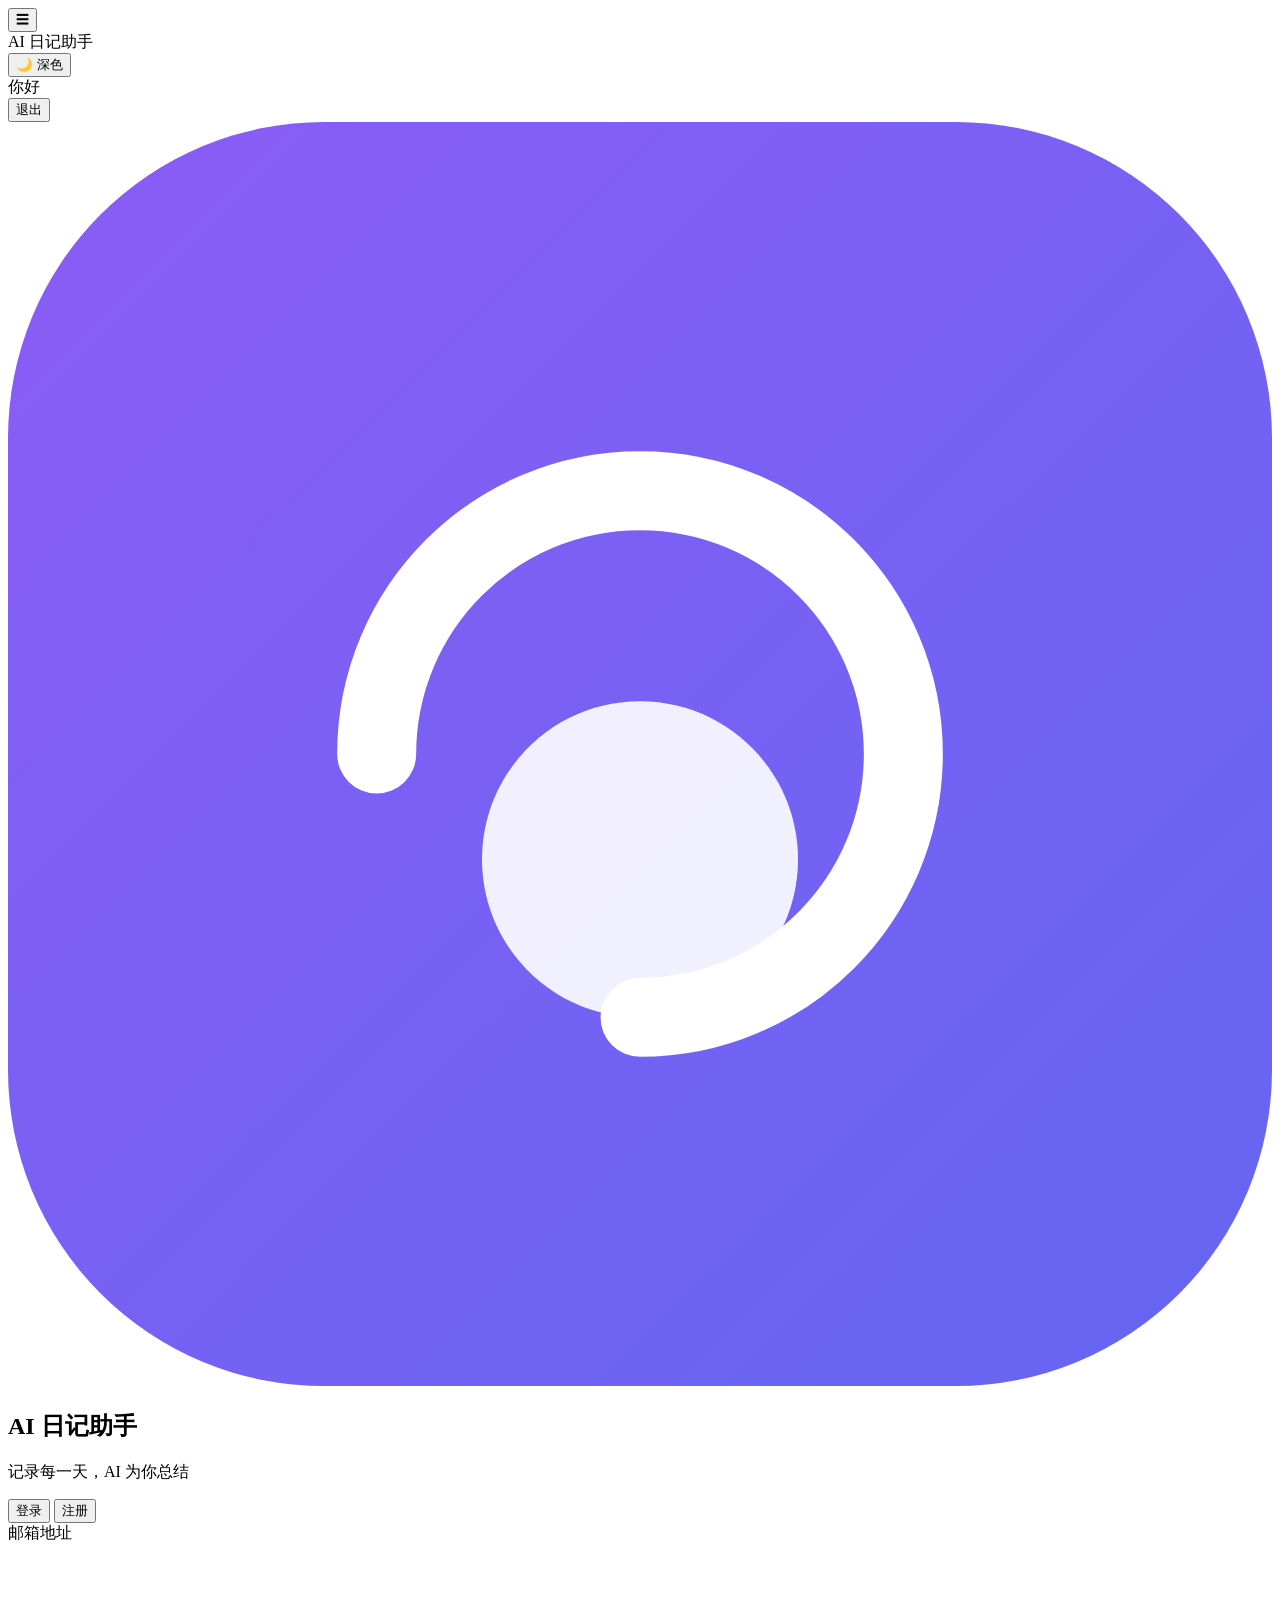
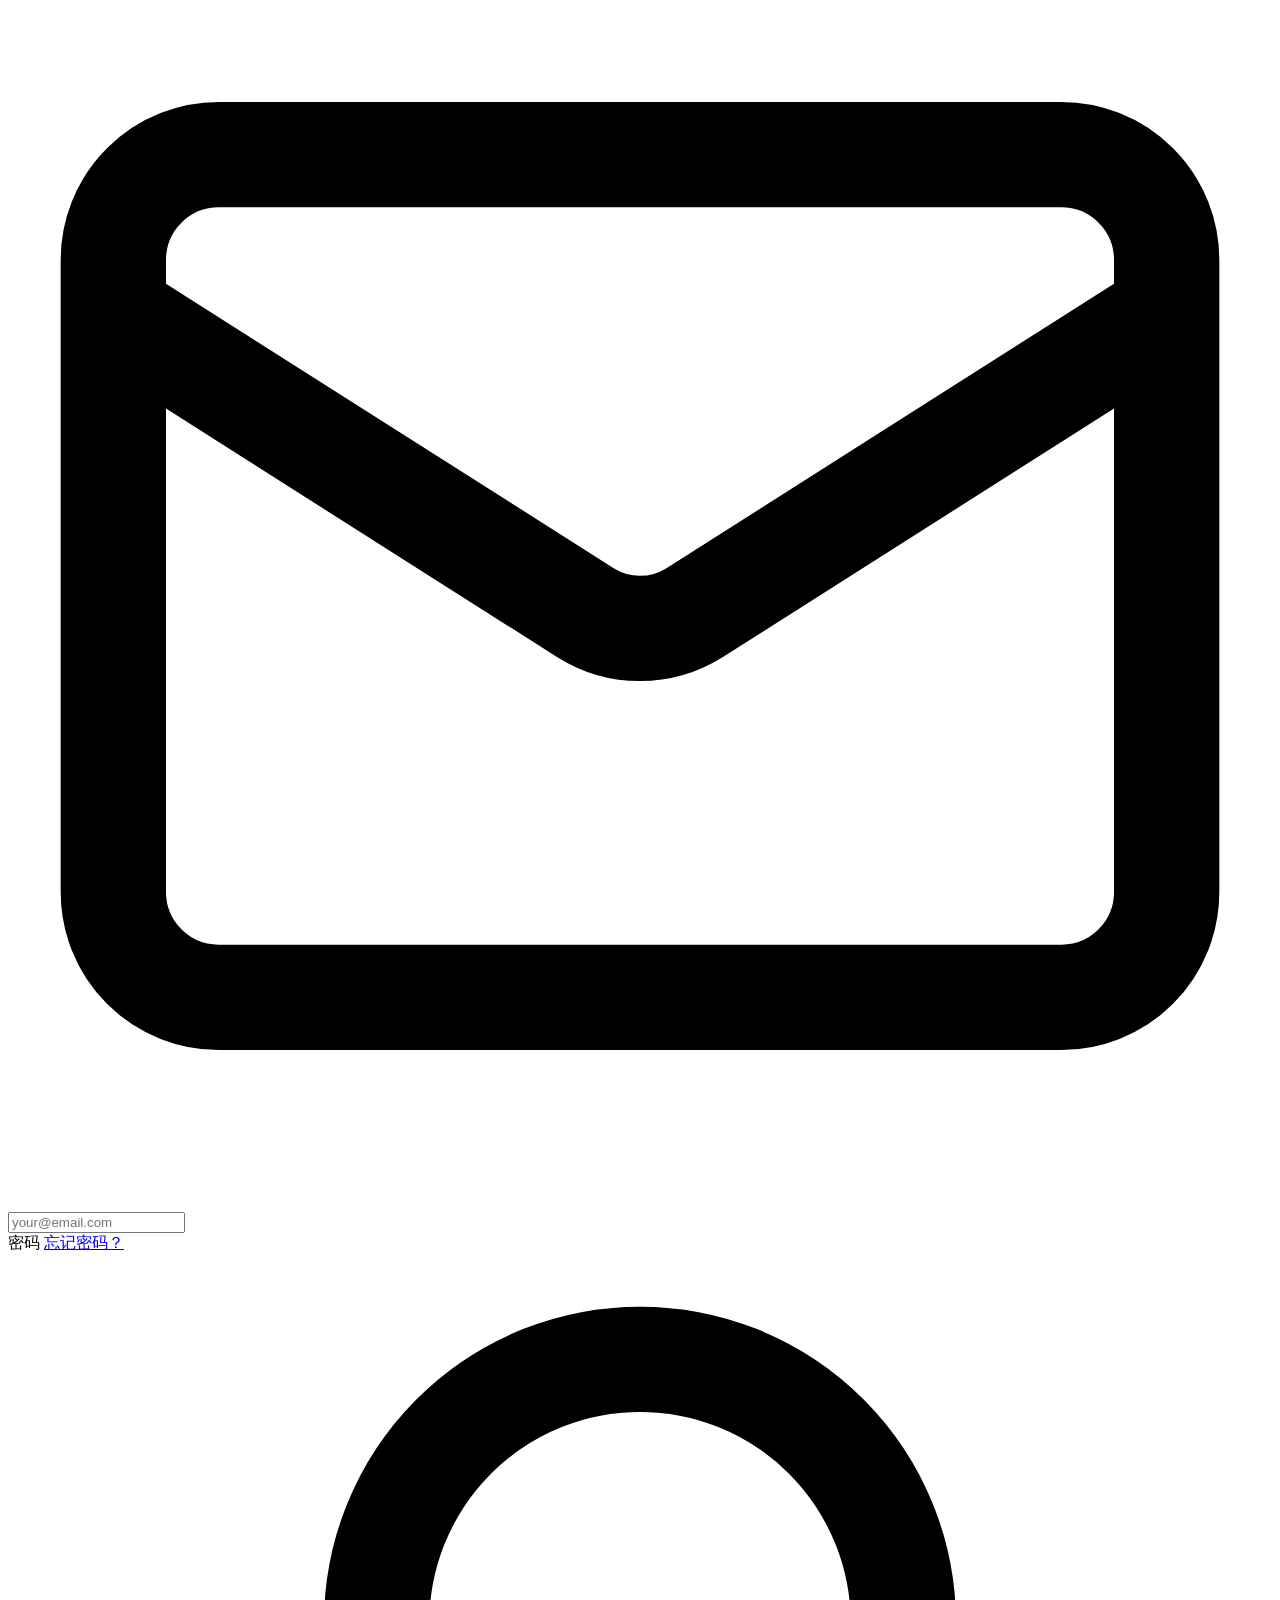
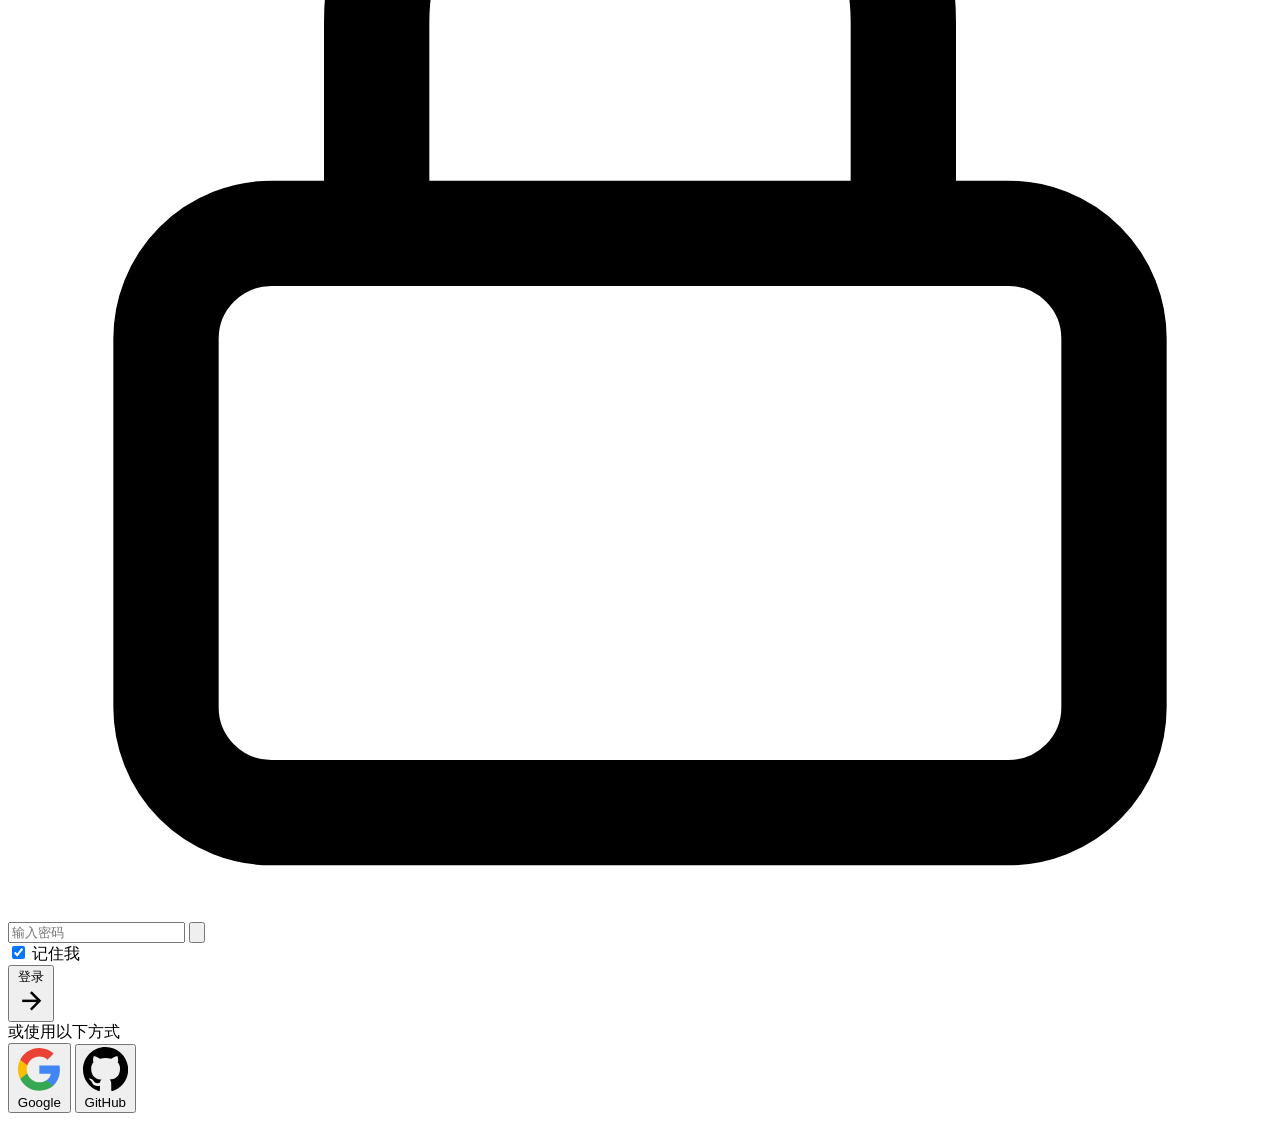
==== commit ffe61e79: "优化侧边栏问题" ====
--- a/templates/index.html
+++ b/templates/index.html
@@ -81,69 +81,222 @@
                 <!-- 认证区域 -->
                 <section class="auth-container" id="authBox" aria-labelledby="authTitle">
                     <div class="auth-card">
-                        <div class="auth-header">
-                            <h2 class="auth-title" id="authTitle">欢迎回来</h2>
-                            <p class="auth-subtitle">登录或注册开始记录您的每一天</p>
-                        </div>
-
-                        <form class="auth-form" novalidate>
-                            <div class="form-group">
-                                <label class="form-label" for="authUsername">用户名</label>
-                                <div class="input-wrapper">
-                                    <input id="authUsername" type="text" 
-                                           name="username"
-                                           placeholder="请输入用户名" 
-                                           autocomplete="username"
-                                           aria-required="true"
-                                           aria-describedby="usernameHint" />
+                        <!-- 品牌 Logo -->
+                        <div class="auth-brand">
+                            <div class="brand-logo">
+                                <svg viewBox="0 0 48 48" fill="none" xmlns="http://www.w3.org/2000/svg">
+                                    <rect width="48" height="48" rx="12" fill="url(#logoGradient)"/>
+                                    <path d="M14 24C14 18.4772 18.4772 14 24 14C29.5228 14 34 18.4772 34 24C34 29.5228 29.5228 34 24 34" stroke="white" stroke-width="3" stroke-linecap="round"/>
+                                    <path d="M24 34C20.6863 34 18 31.3137 18 28C18 24.6863 20.6863 22 24 22C27.3137 22 30 24.6863 30 28C30 31.3137 27.3137 34 24 34Z" fill="white" fill-opacity="0.9"/>
+                                    <defs>
+                                        <linearGradient id="logoGradient" x1="0" y1="0" x2="48" y2="48" gradientUnits="userSpaceOnUse">
+                                            <stop stop-color="#8B5CF6"/>
+                                            <stop offset="1" stop-color="#6366F1"/>
+                                        </linearGradient>
+                                    </defs>
+                                </svg>
+                            </div>
+                            <h1 class="brand-name">AI 日记助手</h1>
+                            <p class="brand-tagline">记录每一天，AI 为你总结</p>
+                        </div>
+
+                        <!-- Tab 切换 -->
+                        <div class="auth-tabs" role="tablist" aria-label="登录或注册">
+                            <button class="auth-tab active" 
+                                    role="tab" 
+                                    id="tab-login"
+                                    aria-selected="true"
+                                    aria-controls="panel-login"
+                                    onclick="switchAuthTab('login')">
+                                <span>登录</span>
+                            </button>
+                            <button class="auth-tab" 
+                                    role="tab" 
+                                    id="tab-register"
+                                    aria-selected="false"
+                                    aria-controls="panel-register"
+                                    onclick="switchAuthTab('register')">
+                                <span>注册</span>
+                            </button>
+                            <div class="tab-indicator"></div>
+                        </div>
+
+                        <!-- 登录面板 -->
+                        <div class="auth-panel active" 
+                             role="tabpanel" 
+                             id="panel-login"
+                             aria-labelledby="tab-login">
+                            <form class="auth-form" novalidate onsubmit="event.preventDefault(); login();">
+                                <div class="form-group">
+                                    <label class="form-label" for="loginEmail">邮箱地址</label>
+                                    <div class="input-wrapper">
+                                        <svg class="input-icon" viewBox="0 0 24 24" fill="none" stroke="currentColor" stroke-width="2">
+                                            <rect x="2" y="4" width="20" height="16" rx="2"/>
+                                            <path d="m22 7-8.97 5.7a1.94 1.94 0 0 1-2.06 0L2 7"/>
+                                        </svg>
+                                        <input id="loginEmail" 
+                                               type="email" 
+                                               name="email"
+                                               placeholder="your@email.com" 
+                                               autocomplete="email"
+                                               aria-required="true"
+                                               required />
+                                    </div>
                                 </div>
-                                <span class="input-helper" id="usernameHint">用于登录和显示的用户名</span>
-                            </div>
-
-                            <div class="form-group">
-                                <label class="form-label" for="authEmail">邮箱</label>
-                                <div class="input-wrapper">
-                                    <input id="authEmail" type="email" 
-                                           name="email"
-                                           placeholder="请输入邮箱" 
-                                           autocomplete="email"
-                                           aria-required="true"
-                                           aria-describedby="emailHint" />
+
+                                <div class="form-group">
+                                    <label class="form-label" for="loginPassword">
+                                        <span>密码</span>
+                                        <a href="#" class="forgot-password" onclick="showForgotPassword(); return false;">忘记密码？</a>
+                                    </label>
+                                    <div class="input-wrapper">
+                                        <svg class="input-icon" viewBox="0 0 24 24" fill="none" stroke="currentColor" stroke-width="2">
+                                            <rect x="3" y="11" width="18" height="11" rx="2" ry="2"/>
+                                            <path d="M7 11V7a5 5 0 0 1 10 0v4"/>
+                                        </svg>
+                                        <input id="loginPassword" 
+                                               type="password" 
+                                               name="password"
+                                               placeholder="输入密码" 
+                                               autocomplete="current-password"
+                                               aria-required="true"
+                                               required />
+                                        <button type="button" 
+                                                class="password-toggle" 
+                                                onclick="togglePassword('loginPassword')"
+                                                aria-label="显示密码">
+                                            <svg class="eye-icon" viewBox="0 0 24 24" fill="none" stroke="currentColor" stroke-width="2">
+                                                <path d="M2 12s3-7 10-7 10 7 10 7-3 7-10 7-10-7-10-7Z"/>
+                                                <circle cx="12" cy="12" r="3"/>
+                                            </svg>
+                                        </button>
+                                    </div>
                                 </div>
-                                <span class="input-helper" id="emailHint">用于接收通知和找回密码</span>
-                            </div>
-
-                            <div class="form-group">
-                                <label class="form-label" for="authPassword">密码</label>
-                                <div class="input-wrapper">
-                                    <input id="authPassword" type="password" 
-                                           name="password"
-                                           placeholder="请输入密码" 
-                                           autocomplete="current-password"
-                                           aria-required="true"
-                                           aria-describedby="passwordHint" />
-                                    <button class="toggle-password" 
-                                            type="button"
-                                            onclick="togglePassword()"
-                                            aria-label="显示或隐藏密码"
-                                            aria-pressed="false">
-                                        <span class="toggle-text">显示</span>
-                                    </button>
+
+                                <div class="form-options">
+                                    <label class="checkbox-wrapper">
+                                        <input type="checkbox" id="rememberMe" checked />
+                                        <span class="checkbox-custom"></span>
+                                        <span class="checkbox-label">记住我</span>
+                                    </label>
                                 </div>
-                                <span class="input-helper" id="passwordHint">至少6个字符</span>
-                            </div>
-
-                            <div class="auth-message" id="authMessage" role="alert" aria-live="polite"></div>
-
-                            <div class="auth-actions">
-                                <button type="button" class="btn btn-primary" onclick="register()" aria-label="注册新账户">
-                                    <span>注册</span>
+
+                                <div class="auth-message" id="loginMessage" role="alert" aria-live="polite"></div>
+
+                                <button type="submit" class="btn btn-primary btn-full">
+                                    <span>登录</span>
+                                    <svg class="btn-icon" viewBox="0 0 24 24" fill="none" stroke="currentColor" stroke-width="2">
+                                        <line x1="5" y1="12" x2="19" y2="12"/>
+                                        <polyline points="12 5 19 12 12 19"/>
+                                    </svg>
                                 </button>
-                                <button type="button" class="btn btn-secondary" onclick="login()" aria-label="登录现有账户">
-                                    <span>登录</span>
+                            </form>
+                        </div>
+
+                        <!-- 注册面板 -->
+                        <div class="auth-panel" 
+                             role="tabpanel" 
+                             id="panel-register"
+                             aria-labelledby="tab-register"
+                             hidden>
+                            <form class="auth-form" novalidate onsubmit="event.preventDefault(); register();">
+                                <div class="form-group">
+                                    <label class="form-label" for="regUsername">用户名</label>
+                                    <div class="input-wrapper">
+                                        <svg class="input-icon" viewBox="0 0 24 24" fill="none" stroke="currentColor" stroke-width="2">
+                                            <path d="M20 21v-2a4 4 0 0 0-4-4H8a4 4 0 0 0-4 4v2"/>
+                                            <circle cx="12" cy="7" r="4"/>
+                                        </svg>
+                                        <input id="regUsername" 
+                                               type="text" 
+                                               name="username"
+                                               placeholder="设置用户名" 
+                                               autocomplete="username"
+                                               aria-required="true"
+                                               required />
+                                    </div>
+                                </div>
+
+                                <div class="form-group">
+                                    <label class="form-label" for="regEmail">邮箱地址</label>
+                                    <div class="input-wrapper">
+                                        <svg class="input-icon" viewBox="0 0 24 24" fill="none" stroke="currentColor" stroke-width="2">
+                                            <rect x="2" y="4" width="20" height="16" rx="2"/>
+                                            <path d="m22 7-8.97 5.7a1.94 1.94 0 0 1-2.06 0L2 7"/>
+                                        </svg>
+                                        <input id="regEmail" 
+                                               type="email" 
+                                               name="email"
+                                               placeholder="your@email.com" 
+                                               autocomplete="email"
+                                               aria-required="true"
+                                               required />
+                                    </div>
+                                </div>
+
+                                <div class="form-group">
+                                    <label class="form-label" for="regPassword">密码</label>
+                                    <div class="input-wrapper">
+                                        <svg class="input-icon" viewBox="0 0 24 24" fill="none" stroke="currentColor" stroke-width="2">
+                                            <rect x="3" y="11" width="18" height="11" rx="2" ry="2"/>
+                                            <path d="M7 11V7a5 5 0 0 1 10 0v4"/>
+                                        </svg>
+                                        <input id="regPassword" 
+                                               type="password" 
+                                               name="password"
+                                               placeholder="设置密码（至少6位）" 
+                                               autocomplete="new-password"
+                                               minlength="6"
+                                               aria-required="true"
+                                               required />
+                                        <button type="button" 
+                                                class="password-toggle" 
+                                                onclick="togglePassword('regPassword')"
+                                                aria-label="显示密码">
+                                            <svg class="eye-icon" viewBox="0 0 24 24" fill="none" stroke="currentColor" stroke-width="2">
+                                                <path d="M2 12s3-7 10-7 10 7 10 7-3 7-10 7-10-7-10-7Z"/>
+                                                <circle cx="12" cy="12" r="3"/>
+                                            </svg>
+                                        </button>
+                                    </div>
+                                    <span class="input-hint">密码长度至少6个字符</span>
+                                </div>
+
+                                <div class="auth-message" id="registerMessage" role="alert" aria-live="polite"></div>
+
+                                <button type="submit" class="btn btn-primary btn-full">
+                                    <span>创建账户</span>
+                                    <svg class="btn-icon" viewBox="0 0 24 24" fill="none" stroke="currentColor" stroke-width="2">
+                                        <line x1="5" y1="12" x2="19" y2="12"/>
+                                        <polyline points="12 5 19 12 12 19"/>
+                                    </svg>
                                 </button>
-                            </div>
-                        </form>
+                            </form>
+                        </div>
+
+                        <!-- 分隔线 -->
+                        <div class="auth-divider">
+                            <span>或使用以下方式</span>
+                        </div>
+
+                        <!-- 社交登录 -->
+                        <div class="social-login">
+                            <button class="btn btn-social" onclick="socialLogin('google')" aria-label="使用 Google 登录">
+                                <svg class="social-icon" viewBox="0 0 24 24">
+                                    <path fill="#4285F4" d="M22.56 12.25c0-.78-.07-1.53-.2-2.25H12v4.26h5.92c-.26 1.37-1.04 2.53-2.21 3.31v2.77h3.57c2.08-1.92 3.28-4.74 3.28-8.09z"/>
+                                    <path fill="#34A853" d="M12 23c2.97 0 5.46-.98 7.28-2.66l-3.57-2.77c-.98.66-2.23 1.06-3.71 1.06-2.86 0-5.29-1.93-6.16-4.53H2.18v2.84C3.99 20.53 7.7 23 12 23z"/>
+                                    <path fill="#FBBC05" d="M5.84 14.09c-.22-.66-.35-1.36-.35-2.09s.13-1.43.35-2.09V7.07H2.18C1.43 8.55 1 10.22 1 12s.43 3.45 1.18 4.93l2.85-2.22.81-.62z"/>
+                                    <path fill="#EA4335" d="M12 5.38c1.62 0 3.06.56 4.21 1.64l3.15-3.15C17.45 2.09 14.97 1 12 1 7.7 1 3.99 3.47 2.18 7.07l3.66 2.84c.87-2.6 3.3-4.53 6.16-4.53z"/>
+                                </svg>
+                                <span>Google</span>
+                            </button>
+                            <button class="btn btn-social" onclick="socialLogin('github')" aria-label="使用 GitHub 登录">
+                                <svg class="social-icon" viewBox="0 0 24 24" fill="currentColor">
+                                    <path d="M12 0c-6.626 0-12 5.373-12 12 0 5.302 3.438 9.8 8.207 11.387.599.111.793-.261.793-.577v-2.234c-3.338.726-4.033-1.416-4.033-1.416-.546-1.387-1.333-1.756-1.333-1.756-1.089-.745.083-.729.083-.729 1.205.084 1.839 1.237 1.839 1.237 1.07 1.834 2.807 1.304 3.492.997.107-.775.418-1.305.762-1.604-2.665-.305-5.467-1.334-5.467-5.931 0-1.311.469-2.381 1.236-3.221-.124-.303-.535-1.524.117-3.176 0 0 1.008-.322 3.301 1.23.957-.266 1.983-.399 3.003-.404 1.02.005 2.047.138 3.006.404 2.291-1.552 3.297-1.23 3.297-1.23.653 1.653.242 2.874.118 3.176.77.84 1.235 1.911 1.235 3.221 0 4.609-2.807 5.624-5.479 5.921.43.372.823 1.102.823 2.222v3.293c0 .319.192.694.801.576 4.765-1.589 8.199-6.086 8.199-11.386 0-6.627-5.373-12-12-12z"/>
+                                </svg>
+                                <span>GitHub</span>
+                            </button>
+                        </div>
                     </div>
                 </section>
 
@@ -306,24 +459,75 @@
             }
         }
 
-        function togglePassword() {
-            const passwordInput = document.getElementById("authPassword");
-            const toggleBtn = document.querySelector('.toggle-password');
-            const toggleText = toggleBtn.querySelector('.toggle-text');
+        // Tab 切换功能
+        function switchAuthTab(tab) {
+            const loginTab = document.getElementById('tab-login');
+            const registerTab = document.getElementById('tab-register');
+            const loginPanel = document.getElementById('panel-login');
+            const registerPanel = document.getElementById('panel-register');
+            const indicator = document.querySelector('.tab-indicator');
+            
+            if (tab === 'login') {
+                loginTab.classList.add('active');
+                loginTab.setAttribute('aria-selected', 'true');
+                registerTab.classList.remove('active');
+                registerTab.setAttribute('aria-selected', 'false');
+                loginPanel.classList.add('active');
+                loginPanel.removeAttribute('hidden');
+                registerPanel.classList.remove('active');
+                registerPanel.setAttribute('hidden', '');
+                indicator.style.transform = 'translateX(0)';
+            } else {
+                registerTab.classList.add('active');
+                registerTab.setAttribute('aria-selected', 'true');
+                loginTab.classList.remove('active');
+                loginTab.setAttribute('aria-selected', 'false');
+                registerPanel.classList.add('active');
+                registerPanel.removeAttribute('hidden');
+                loginPanel.classList.remove('active');
+                loginPanel.setAttribute('hidden', '');
+                indicator.style.transform = 'translateX(100%)';
+            }
+        }
+
+        function togglePassword(inputId) {
+            const passwordInput = document.getElementById(inputId);
             const isPassword = passwordInput.type === "password";
-            
             passwordInput.type = isPassword ? "text" : "password";
-            toggleText.textContent = isPassword ? "隐藏" : "显示";
-            toggleBtn.setAttribute('aria-pressed', isPassword ? 'true' : 'false');
+        }
+
+        function setLoginMessage(msg) {
+            const msgEl = document.getElementById("loginMessage");
+            msgEl.textContent = msg;
+            msgEl.style.display = msg ? "block" : "none";
+        }
+
+        function setRegisterMessage(msg) {
+            const msgEl = document.getElementById("registerMessage");
+            msgEl.textContent = msg;
+            msgEl.style.display = msg ? "block" : "none";
+        }
+
+        function showForgotPassword() {
+            showToast("请联系管理员重置密码", "info");
+        }
+
+        function socialLogin(provider) {
+            showToast(`${provider} 登录功能即将上线`, "info");
         }
 
         async function register() {
-            const username = document.getElementById("authUsername").value.trim();
-            const email = document.getElementById("authEmail").value.trim();
-            const password = document.getElementById("authPassword").value.trim();
+            const username = document.getElementById("regUsername").value.trim();
+            const email = document.getElementById("regEmail").value.trim();
+            const password = document.getElementById("regPassword").value.trim();
 
             if (!username || !email || !password) {
-                setAuthMessage("注册时请把用户名、邮箱、密码都填完整");
+                setRegisterMessage("请填写所有必填项");
+                return;
+            }
+
+            if (password.length < 6) {
+                setRegisterMessage("密码长度至少6个字符");
                 return;
             }
 
@@ -337,23 +541,25 @@
                 const data = await res.json();
 
                 if (!res.ok) {
-                    setAuthMessage(data.detail || "注册失败");
+                    setRegisterMessage(data.detail || "注册失败");
                     return;
                 }
 
-                setAuthMessage("注册成功，请登录");
+                setRegisterMessage("");
+                showToast("注册成功，请登录", "success");
+                switchAuthTab('login');
             } catch (error) {
-                setAuthMessage("网络错误，请稍后重试");
+                setRegisterMessage("网络错误，请稍后重试");
                 console.error("注册失败:", error);
             }
         }
 
         async function login() {
-            const email = document.getElementById("authEmail").value.trim();
-            const password = document.getElementById("authPassword").value.trim();
+            const email = document.getElementById("loginEmail").value.trim();
+            const password = document.getElementById("loginPassword").value.trim();
 
             if (!email || !password) {
-                setAuthMessage("登录时请输入邮箱和密码");
+                setLoginMessage("请输入邮箱和密码");
                 return;
             }
 
@@ -371,7 +577,7 @@
                 const data = await res.json();
 
                 if (!res.ok) {
-                    setAuthMessage(data.detail || "登录失败");
+                    setLoginMessage(data.detail || "邮箱或密码错误");
                     return;
                 }
 
@@ -379,7 +585,7 @@
                 showToast("登录成功", "success");
                 showApp();
             } catch (error) {
-                setAuthMessage("网络错误，请稍后重试");
+                setLoginMessage("网络错误，请稍后重试");
                 console.error("登录失败:", error);
             }
         }
@@ -531,10 +737,14 @@
                                 ${todosHtml}
                             </div>
 
-                            <button class="btn btn-danger btn-sm" 
+                            <button class="entry-delete-btn" 
                                     onclick="deleteEntry(${entry.id})" 
-                                    aria-label="删除这条日记">
-                                <span>删除</span>
+                                    aria-label="删除这条日记"
+                                    title="删除日记">
+                                <svg viewBox="0 0 24 24" fill="none" stroke="currentColor" stroke-width="2" stroke-linecap="round" stroke-linejoin="round">
+                                    <polyline points="3 6 5 6 21 6"></polyline>
+                                    <path d="M19 6v14a2 2 0 0 1-2 2H7a2 2 0 0 1-2-2V6m3 0V4a2 2 0 0 1 2-2h4a2 2 0 0 1 2 2v2"></path>
+                                </svg>
                             </button>
                         </article>
                     `;
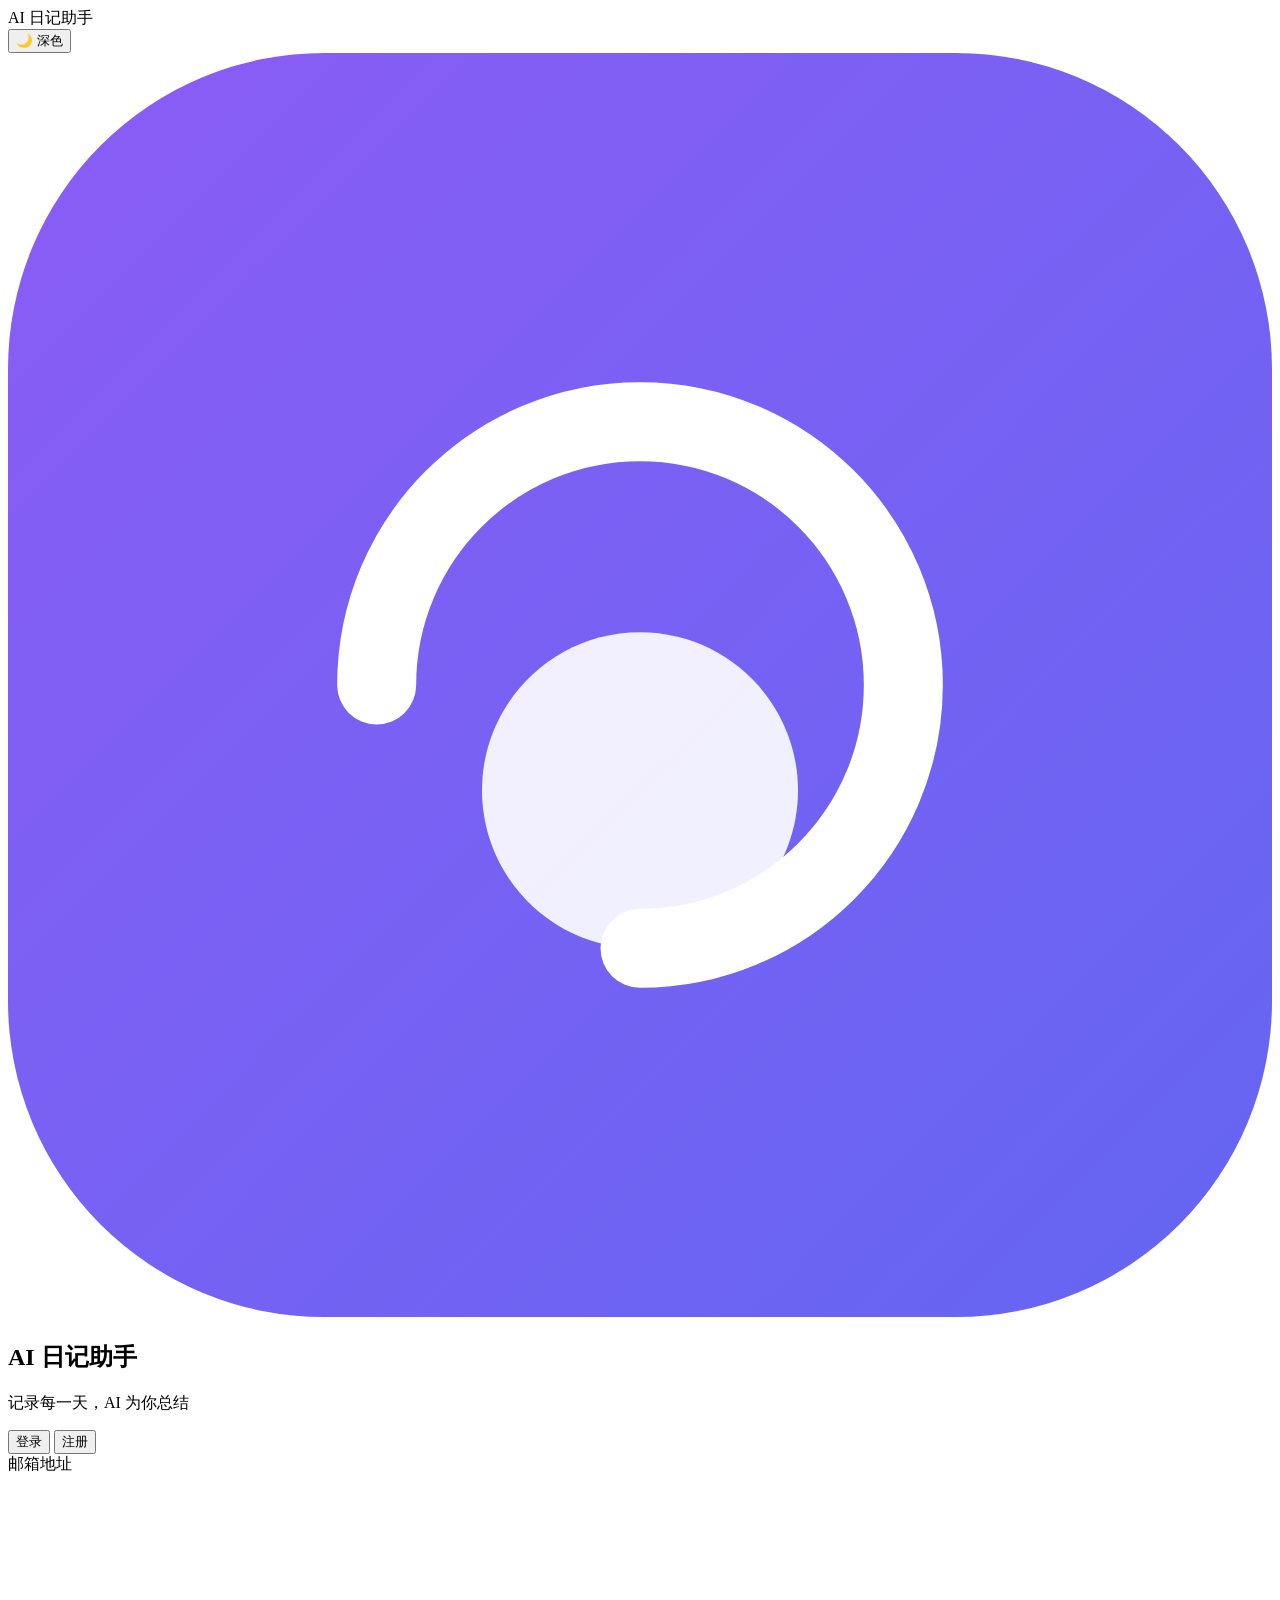
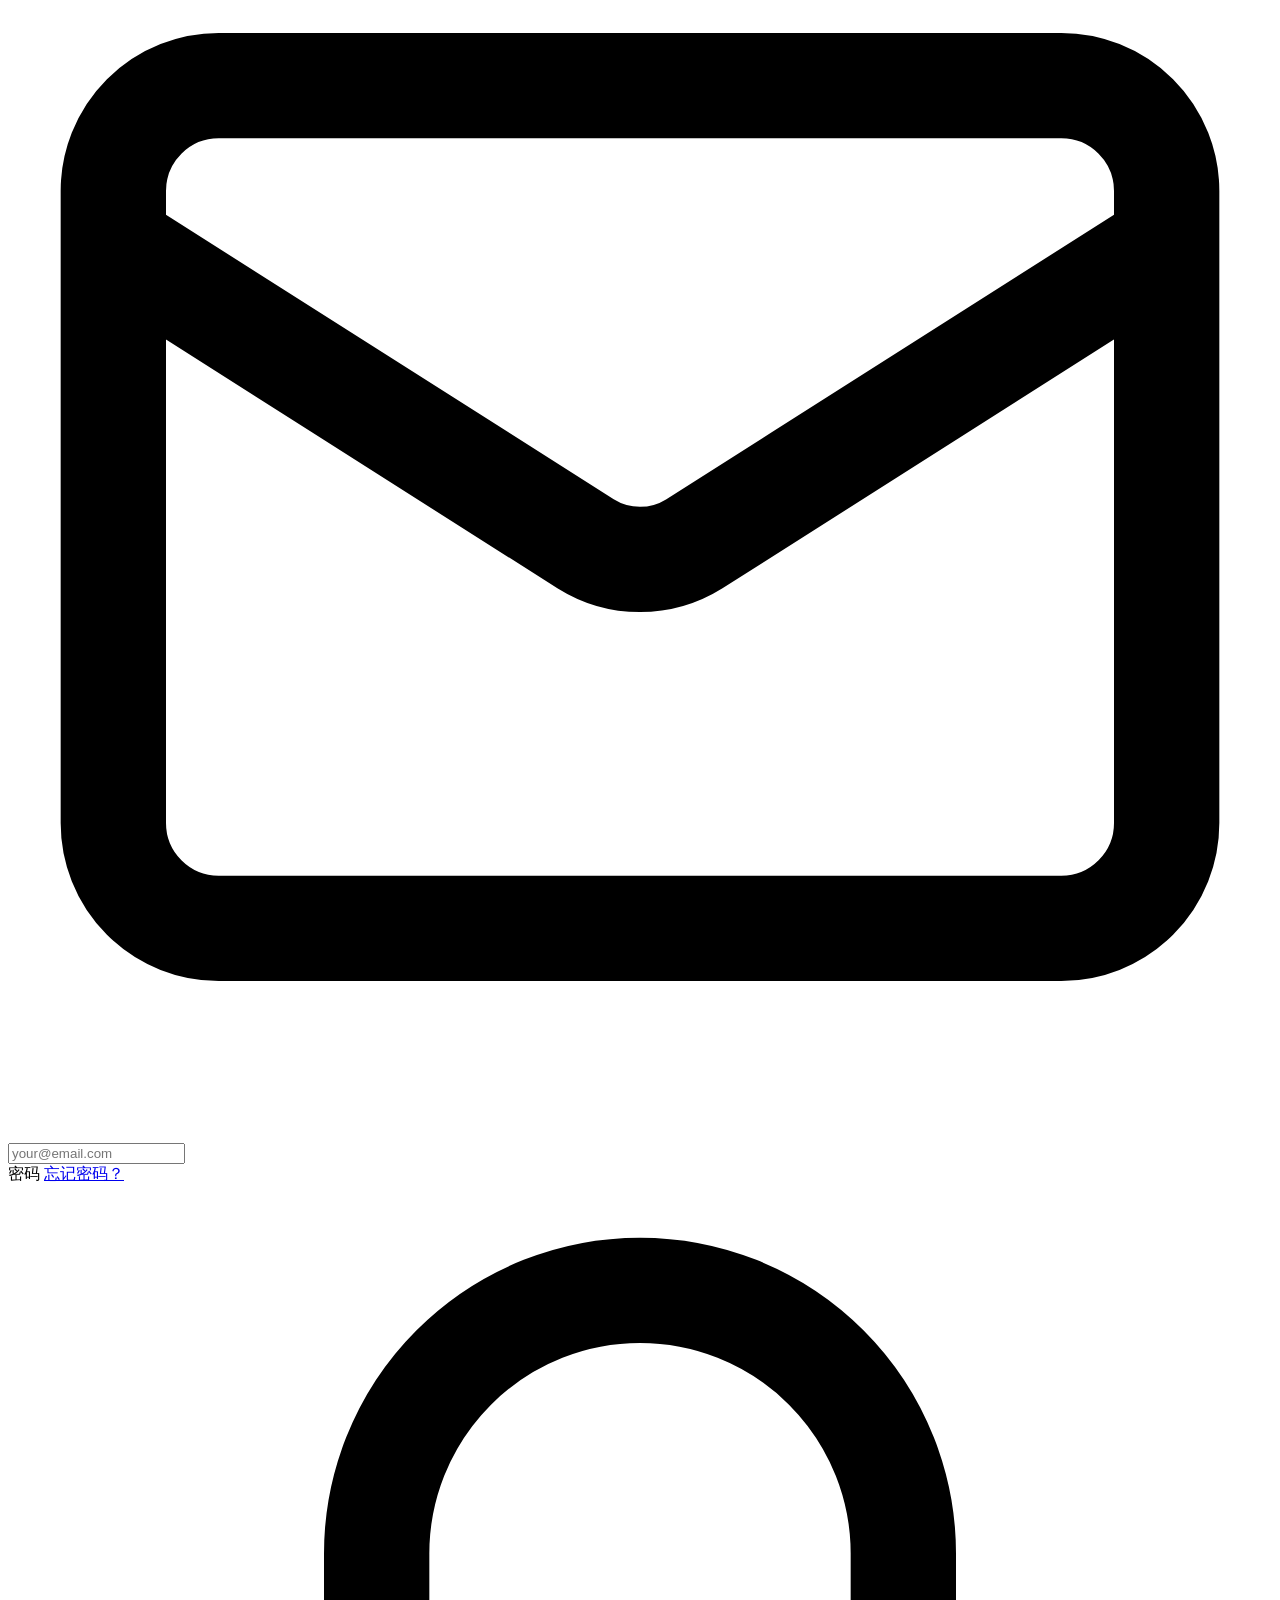
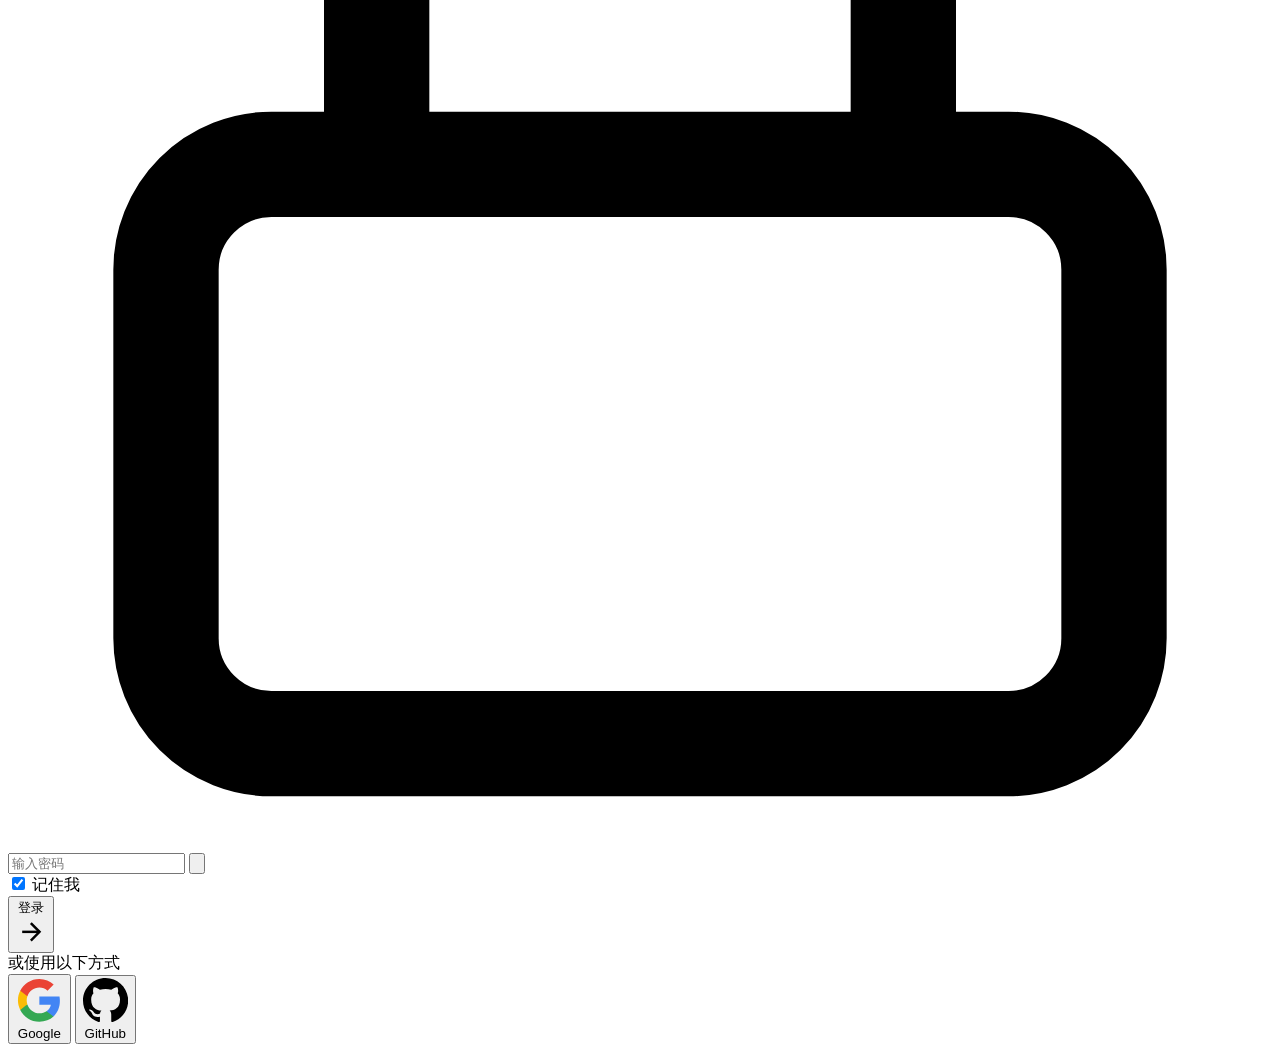
==== commit b91ffa1c: "优化页面" ====
--- a/templates/index.html
+++ b/templates/index.html
@@ -65,11 +65,11 @@
                             <span class="theme-icon">🌙</span>
                             <span class="theme-text">深色</span>
                         </button>
-                        <div class="user-info-nav">
+                        <div class="user-info-nav" id="navUserInfo">
                             <span class="user-greeting-nav">你好</span>
                             <span class="user-name-nav" id="currentUserText"></span>
                         </div>
-                        <button class="btn btn-ghost btn-sm" onclick="logout()" aria-label="退出登录">
+                        <button class="btn btn-ghost btn-sm" id="logoutBtn" onclick="logout()" aria-label="退出登录">
                             <span>退出</span>
                         </button>
                     </div>
@@ -316,6 +316,27 @@
                                       aria-describedby="contentHint"
                                       rows="6"></textarea>
                             <span class="input-helper" id="contentHint">记录您的想法、感受和经历</span>
+                            <div class="voice-toolbar" aria-label="语音输入工具">
+                                <button class="btn btn-secondary voice-btn" type="button" id="recordBtn" onclick="toggleRecording()" aria-label="开始语音输入">
+                                    <svg class="voice-icon" viewBox="0 0 24 24" fill="none" stroke="currentColor" stroke-width="2" aria-hidden="true">
+                                        <path d="M12 2a3 3 0 0 0-3 3v7a3 3 0 0 0 6 0V5a3 3 0 0 0-3-3Z"></path>
+                                        <path d="M19 10v2a7 7 0 0 1-14 0v-2"></path>
+                                        <line x1="12" y1="19" x2="12" y2="22"></line>
+                                        <line x1="8" y1="22" x2="16" y2="22"></line>
+                                    </svg>
+                                    <span id="recordBtnText">语音输入</span>
+                                </button>
+                                <button class="btn btn-outline voice-upload-btn" type="button" id="audioUploadBtn" onclick="openAudioFilePicker()" aria-label="上传录音文件">
+                                    <svg class="voice-icon" viewBox="0 0 24 24" fill="none" stroke="currentColor" stroke-width="2" aria-hidden="true">
+                                        <path d="M21 15v4a2 2 0 0 1-2 2H5a2 2 0 0 1-2-2v-4"></path>
+                                        <polyline points="17 8 12 3 7 8"></polyline>
+                                        <line x1="12" y1="3" x2="12" y2="15"></line>
+                                    </svg>
+                                    <span>上传录音</span>
+                                </button>
+                                <input id="audioFileInput" type="file" accept=".flac,.mp3,.mp4,.mpeg,.mpga,.m4a,.ogg,.wav,.webm,audio/*" hidden onchange="handleAudioFileInput(event)">
+                                <span class="voice-status" id="voiceStatus" role="status" aria-live="polite">录音会由本地 faster-whisper 转写为文本</span>
+                            </div>
                         </div>
                         <div class="card-footer">
                             <div class="button-row">
@@ -390,6 +411,13 @@
     </div>
 
     <script>
+        const AUDIO_SIZE_LIMIT = 25 * 1024 * 1024;
+        const AUDIO_EXTENSIONS = [".flac", ".mp3", ".mp4", ".mpeg", ".mpga", ".m4a", ".ogg", ".wav", ".webm"];
+        let mediaRecorder = null;
+        let voiceStream = null;
+        let recordedChunks = [];
+        let isRecording = false;
+
         function setAuthMessage(msg) {
             const authMessage = document.getElementById("authMessage");
             authMessage.textContent = msg;
@@ -405,12 +433,18 @@
             const authBox = document.getElementById("authBox");
             const appBox = document.getElementById("appBox");
             const sidebar = document.getElementById("sidebar");
+            const sidebarToggle = document.getElementById("sidebarToggle");
+            const navUserInfo = document.getElementById("navUserInfo");
+            const logoutBtn = document.getElementById("logoutBtn");
             const isDesktop = window.innerWidth >= 1024;
             
             if (token) {
                 authBox.style.display = "none";
                 appBox.style.display = "block";
                 sidebar.style.display = "flex";
+                sidebarToggle.style.display = "";
+                navUserInfo.style.display = "flex";
+                logoutBtn.style.display = "inline-flex";
                 
                 if (isDesktop) {
                     sidebar.classList.add("sidebar-visible");
@@ -427,6 +461,9 @@
                 authBox.style.display = "block";
                 appBox.style.display = "none";
                 sidebar.style.display = "none";
+                sidebarToggle.style.display = "none";
+                navUserInfo.style.display = "none";
+                logoutBtn.style.display = "none";
             }
         }
 
@@ -601,6 +638,22 @@
             document.getElementById("entries").scrollIntoView({ behavior: 'smooth', block: 'start' });
         }
 
+        function escapeHtml(value) {
+            return String(value ?? "").replace(/[&<>"']/g, char => ({
+                "&": "&amp;",
+                "<": "&lt;",
+                ">": "&gt;",
+                '"': "&quot;",
+                "'": "&#39;"
+            }[char]));
+        }
+
+        function normalizeMood(mood) {
+            const allowedMoods = new Set(["开心", "焦虑", "平静", "疲惫", "沮丧", "未知"]);
+            const value = String(mood || "未知");
+            return allowedMoods.has(value) ? value : "未知";
+        }
+
         async function loadHistory() {
             const container = document.getElementById("historyList");
             if (!container) return;
@@ -635,13 +688,18 @@
                 }
 
                 data.forEach(entry => {
+                    const entryId = Number(entry.id);
+                    if (!Number.isInteger(entryId)) return;
+
                     const preview = entry.content.substring(0, 40) + (entry.content.length > 40 ? "..." : "");
+                    const previewHtml = escapeHtml(preview);
+                    const dateHtml = escapeHtml(formatDate(entry.created_at));
                     const html = `
                         <button class="history-item" 
-                                onclick="viewEntry(${entry.id})"
-                                aria-label="查看日记: ${preview}">
-                            <span class="history-preview">${preview}</span>
-                            <span class="history-date">${formatDate(entry.created_at)}</span>
+                                onclick="viewEntry(${entryId})"
+                                aria-label="查看日记: ${previewHtml}">
+                            <span class="history-preview">${previewHtml}</span>
+                            <span class="history-date">${dateHtml}</span>
                         </button>
                     `;
                     container.innerHTML += html;
@@ -709,27 +767,35 @@
                 }
 
                 data.forEach(entry => {
-                    const todosHtml = (entry.todos || []).length
-                        ? `<ul class="todo-list" role="list">${entry.todos.map((todo, i) => `<li role="listitem"><span class="todo-number">${i + 1}</span>${todo}</li>`).join("")}</ul>`
+                    const entryId = Number(entry.id);
+                    if (!Number.isInteger(entryId)) return;
+
+                    const mood = normalizeMood(entry.mood);
+                    const contentHtml = escapeHtml(entry.content);
+                    const summaryHtml = escapeHtml(entry.summary || "暂无总结");
+                    const dateHtml = escapeHtml(formatDate(entry.created_at));
+                    const todos = Array.isArray(entry.todos) ? entry.todos : [];
+                    const todosHtml = todos.length
+                        ? `<ul class="todo-list" role="list">${todos.map((todo, i) => `<li role="listitem"><span class="todo-number">${i + 1}</span>${escapeHtml(todo)}</li>`).join("")}</ul>`
                         : `<p class="no-todo">暂无待办</p>`;
 
                     const html = `
-                        <article class="card entry-card animate-fadeIn" aria-labelledby="entry-${entry.id}-title">
+                        <article class="card entry-card animate-fadeIn" aria-labelledby="entry-${entryId}-title">
                             <div class="entry-header">
-                                <div class="entry-mood mood-${entry.mood || "未知"}" aria-label="心情: ${entry.mood || '未知'}">
-                                    <span>${entry.mood || "未知"}</span>
+                                <div class="entry-mood mood-${mood}" aria-label="心情: ${mood}">
+                                    <span>${mood}</span>
                                 </div>
-                                <div class="entry-meta">${formatDate(entry.created_at)}</div>
+                                <div class="entry-meta">${dateHtml}</div>
                             </div>
 
                             <div class="entry-section">
-                                <h3 class="section-title" id="entry-${entry.id}-title">原文</h3>
-                                <p class="entry-content">${entry.content}</p>
+                                <h3 class="section-title" id="entry-${entryId}-title">原文</h3>
+                                <p class="entry-content">${contentHtml}</p>
                             </div>
 
                             <div class="entry-section">
                                 <h3 class="section-title">AI 总结</h3>
-                                <p class="entry-summary">${entry.summary || "暂无总结"}</p>
+                                <p class="entry-summary">${summaryHtml}</p>
                             </div>
 
                             <div class="entry-section">
@@ -737,8 +803,8 @@
                                 ${todosHtml}
                             </div>
 
-                            <button class="entry-delete-btn" 
-                                    onclick="deleteEntry(${entry.id})" 
+                            <button class="entry-delete-btn"
+                                    onclick="deleteEntry(${entryId})"
                                     aria-label="删除这条日记"
                                     title="删除日记">
                                 <svg viewBox="0 0 24 24" fill="none" stroke="currentColor" stroke-width="2" stroke-linecap="round" stroke-linejoin="round">
@@ -758,6 +824,248 @@
                         <p>加载失败，请刷新页面重试</p>
                     </div>
                 `;
+            }
+        }
+
+        function setVoiceStatus(message) {
+            const voiceStatus = document.getElementById("voiceStatus");
+            if (voiceStatus) {
+                voiceStatus.textContent = message;
+            }
+        }
+
+        function getSupportedRecordingMimeType() {
+            if (!window.MediaRecorder) return "";
+
+            const mimeTypes = [
+                "audio/webm;codecs=opus",
+                "audio/webm",
+                "audio/mp4",
+                "audio/wav"
+            ];
+
+            return mimeTypes.find(type => MediaRecorder.isTypeSupported(type)) || "";
+        }
+
+        function audioExtensionFromMimeType(mimeType) {
+            if (mimeType.includes("mp4")) return "m4a";
+            if (mimeType.includes("wav")) return "wav";
+            return "webm";
+        }
+
+        function setRecordingButtonState(recording) {
+            const recordBtn = document.getElementById("recordBtn");
+            const recordBtnText = document.getElementById("recordBtnText");
+            const audioUploadBtn = document.getElementById("audioUploadBtn");
+
+            if (!recordBtn || !recordBtnText) return;
+
+            isRecording = recording;
+            recordBtn.classList.toggle("is-recording", recording);
+            recordBtn.setAttribute("aria-label", recording ? "停止语音输入" : "开始语音输入");
+            recordBtnText.textContent = recording ? "停止录音" : "语音输入";
+
+            if (audioUploadBtn) {
+                audioUploadBtn.disabled = recording;
+            }
+        }
+
+        function setVoiceControlsBusy(busy) {
+            const recordBtn = document.getElementById("recordBtn");
+            const audioUploadBtn = document.getElementById("audioUploadBtn");
+
+            if (recordBtn) recordBtn.disabled = busy;
+            if (audioUploadBtn) audioUploadBtn.disabled = busy;
+        }
+
+        function openAudioFilePicker() {
+            document.getElementById("audioFileInput").click();
+        }
+
+        async function toggleRecording() {
+            if (isRecording) {
+                stopRecording();
+                return;
+            }
+
+            await startRecording();
+        }
+
+        async function startRecording() {
+            if (!navigator.mediaDevices?.getUserMedia || !window.MediaRecorder) {
+                setVoiceStatus("当前浏览器不支持直接录音，可上传录音文件");
+                showToast("当前浏览器不支持直接录音", "warning");
+                return;
+            }
+
+            try {
+                const mimeType = getSupportedRecordingMimeType();
+                voiceStream = await navigator.mediaDevices.getUserMedia({
+                    audio: {
+                        echoCancellation: true,
+                        noiseSuppression: true,
+                    }
+                });
+
+                mediaRecorder = new MediaRecorder(
+                    voiceStream,
+                    mimeType ? { mimeType } : {}
+                );
+                recordedChunks = [];
+
+                mediaRecorder.addEventListener("dataavailable", event => {
+                    if (event.data && event.data.size > 0) {
+                        recordedChunks.push(event.data);
+                    }
+                });
+
+                mediaRecorder.addEventListener("stop", () => {
+                    handleRecordingStopped(mediaRecorder.mimeType || mimeType);
+                });
+
+                mediaRecorder.start();
+                setRecordingButtonState(true);
+                setVoiceStatus("正在录音，点击停止后自动识别");
+            } catch (error) {
+                releaseVoiceStream();
+                setRecordingButtonState(false);
+                setVoiceStatus("无法访问麦克风，请检查浏览器权限");
+                showToast("无法访问麦克风", "error");
+                console.error("录音启动失败:", error);
+            }
+        }
+
+        function stopRecording() {
+            if (mediaRecorder && mediaRecorder.state !== "inactive") {
+                mediaRecorder.stop();
+                setVoiceStatus("录音结束，正在准备识别...");
+            }
+        }
+
+        function releaseVoiceStream() {
+            if (voiceStream) {
+                voiceStream.getTracks().forEach(track => track.stop());
+                voiceStream = null;
+            }
+        }
+
+        async function handleRecordingStopped(mimeType) {
+            releaseVoiceStream();
+            setRecordingButtonState(false);
+
+            if (!recordedChunks.length) {
+                setVoiceStatus("没有录到声音，请重试");
+                return;
+            }
+
+            const blob = new Blob(recordedChunks, { type: mimeType || "audio/webm" });
+            recordedChunks = [];
+
+            if (blob.size > AUDIO_SIZE_LIMIT) {
+                setVoiceStatus("录音过大，请控制在 25MB 以内");
+                showToast("录音文件过大", "error");
+                return;
+            }
+
+            const extension = audioExtensionFromMimeType(mimeType || "");
+            const audioFile = new File([blob], `journal-recording.${extension}`, {
+                type: mimeType || "audio/webm"
+            });
+
+            await transcribeAudioFile(audioFile);
+        }
+
+        async function handleAudioFileInput(event) {
+            const file = event.target.files?.[0];
+            event.target.value = "";
+
+            if (!file) return;
+            await transcribeAudioFile(file);
+        }
+
+        function validateAudioFile(file) {
+            const name = file.name.toLowerCase();
+            const isAllowedExtension = AUDIO_EXTENSIONS.some(ext => name.endsWith(ext));
+
+            if (!isAllowedExtension) {
+                showToast("不支持的音频格式", "error");
+                setVoiceStatus("支持 flac、mp3、mp4、mpeg、mpga、m4a、ogg、wav、webm");
+                return false;
+            }
+
+            if (file.size > AUDIO_SIZE_LIMIT) {
+                showToast("音频文件过大", "error");
+                setVoiceStatus("音频文件需控制在 25MB 以内");
+                return false;
+            }
+
+            return true;
+        }
+
+        function appendTranscriptToContent(text) {
+            const contentInput = document.getElementById("content");
+            const currentContent = contentInput.value;
+            const separator = currentContent.trim() && !currentContent.endsWith("\n") ? "\n" : "";
+
+            contentInput.value = `${currentContent}${separator}${text}`;
+            contentInput.focus();
+            contentInput.selectionStart = contentInput.selectionEnd = contentInput.value.length;
+        }
+
+        async function transcribeAudioFile(file) {
+            if (!validateAudioFile(file)) return;
+
+            const token = getToken();
+            if (!token) {
+                showToast("请先登录", "warning");
+                showApp();
+                return;
+            }
+
+            const formData = new FormData();
+            formData.append("file", file);
+
+            setVoiceControlsBusy(true);
+            setVoiceStatus("正在上传并识别语音...");
+
+            try {
+                const res = await fetch("/speech/transcribe", {
+                    method: "POST",
+                    headers: { "Authorization": `Bearer ${token}` },
+                    body: formData
+                });
+
+                const data = await res.json().catch(() => ({}));
+
+                if (res.status === 401) {
+                    localStorage.removeItem("token");
+                    setAuthMessage("登录已过期，请重新登录");
+                    showApp();
+                    return;
+                }
+
+                if (!res.ok) {
+                    const message = data.detail || "语音识别失败";
+                    setVoiceStatus(message);
+                    showToast(message, "error");
+                    return;
+                }
+
+                if (!data.text) {
+                    setVoiceStatus("没有识别到有效内容");
+                    showToast("没有识别到有效内容", "warning");
+                    return;
+                }
+
+                appendTranscriptToContent(data.text);
+                setVoiceStatus("识别完成，已加入日记内容");
+                showToast("语音识别完成", "success");
+            } catch (error) {
+                setVoiceStatus("语音识别请求失败，请稍后重试");
+                showToast("语音识别请求失败", "error");
+                console.error("语音识别失败:", error);
+            } finally {
+                setVoiceControlsBusy(false);
             }
         }
 
@@ -891,7 +1199,11 @@
                 (data.key_todos || []).forEach((todo, i) => {
                     const li = document.createElement("li");
                     li.setAttribute('role', 'listitem');
-                    li.innerHTML = `<span class="todo-number">${i + 1}</span>${todo}`;
+                    const number = document.createElement("span");
+                    number.className = "todo-number";
+                    number.textContent = i + 1;
+                    li.appendChild(number);
+                    li.appendChild(document.createTextNode(String(todo)));
                     todosEl.appendChild(li);
                 });
 
@@ -998,4 +1310,4 @@
         };
     </script>
 </body>
-</html>+</html>
